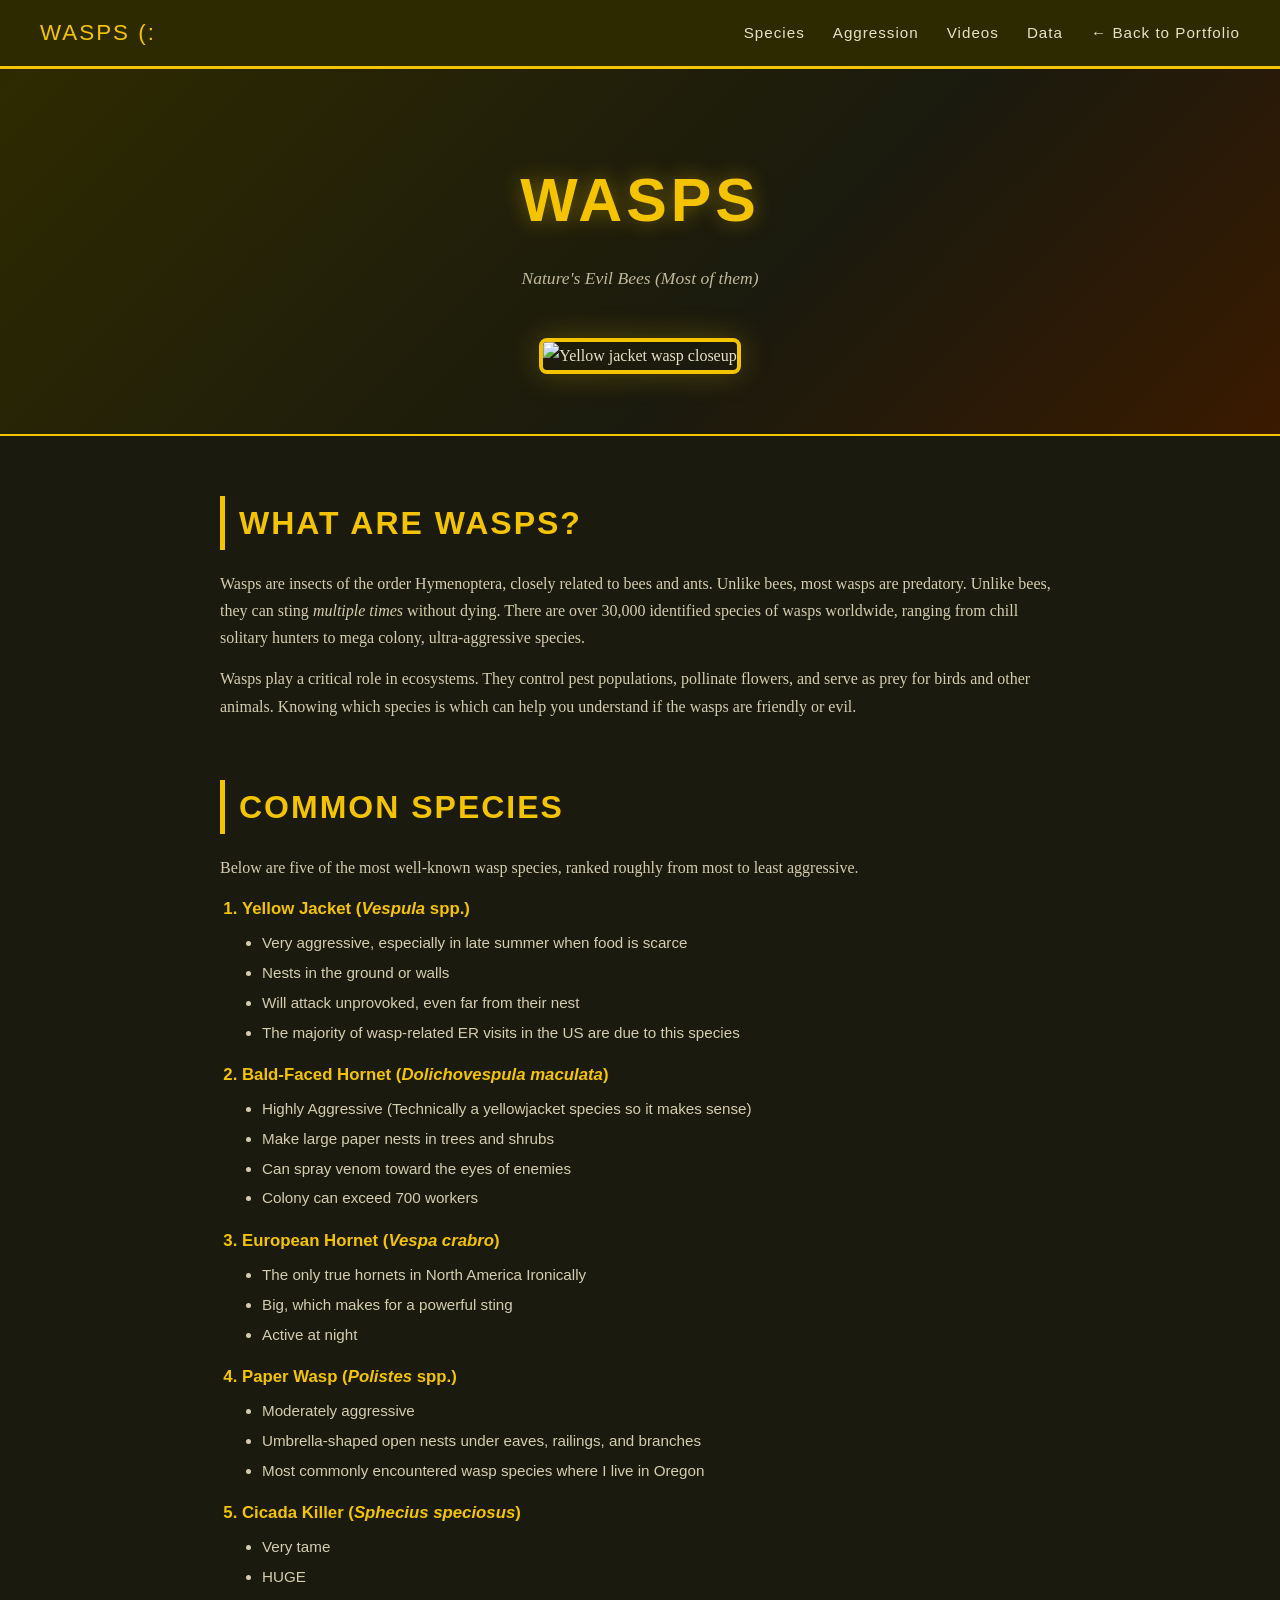
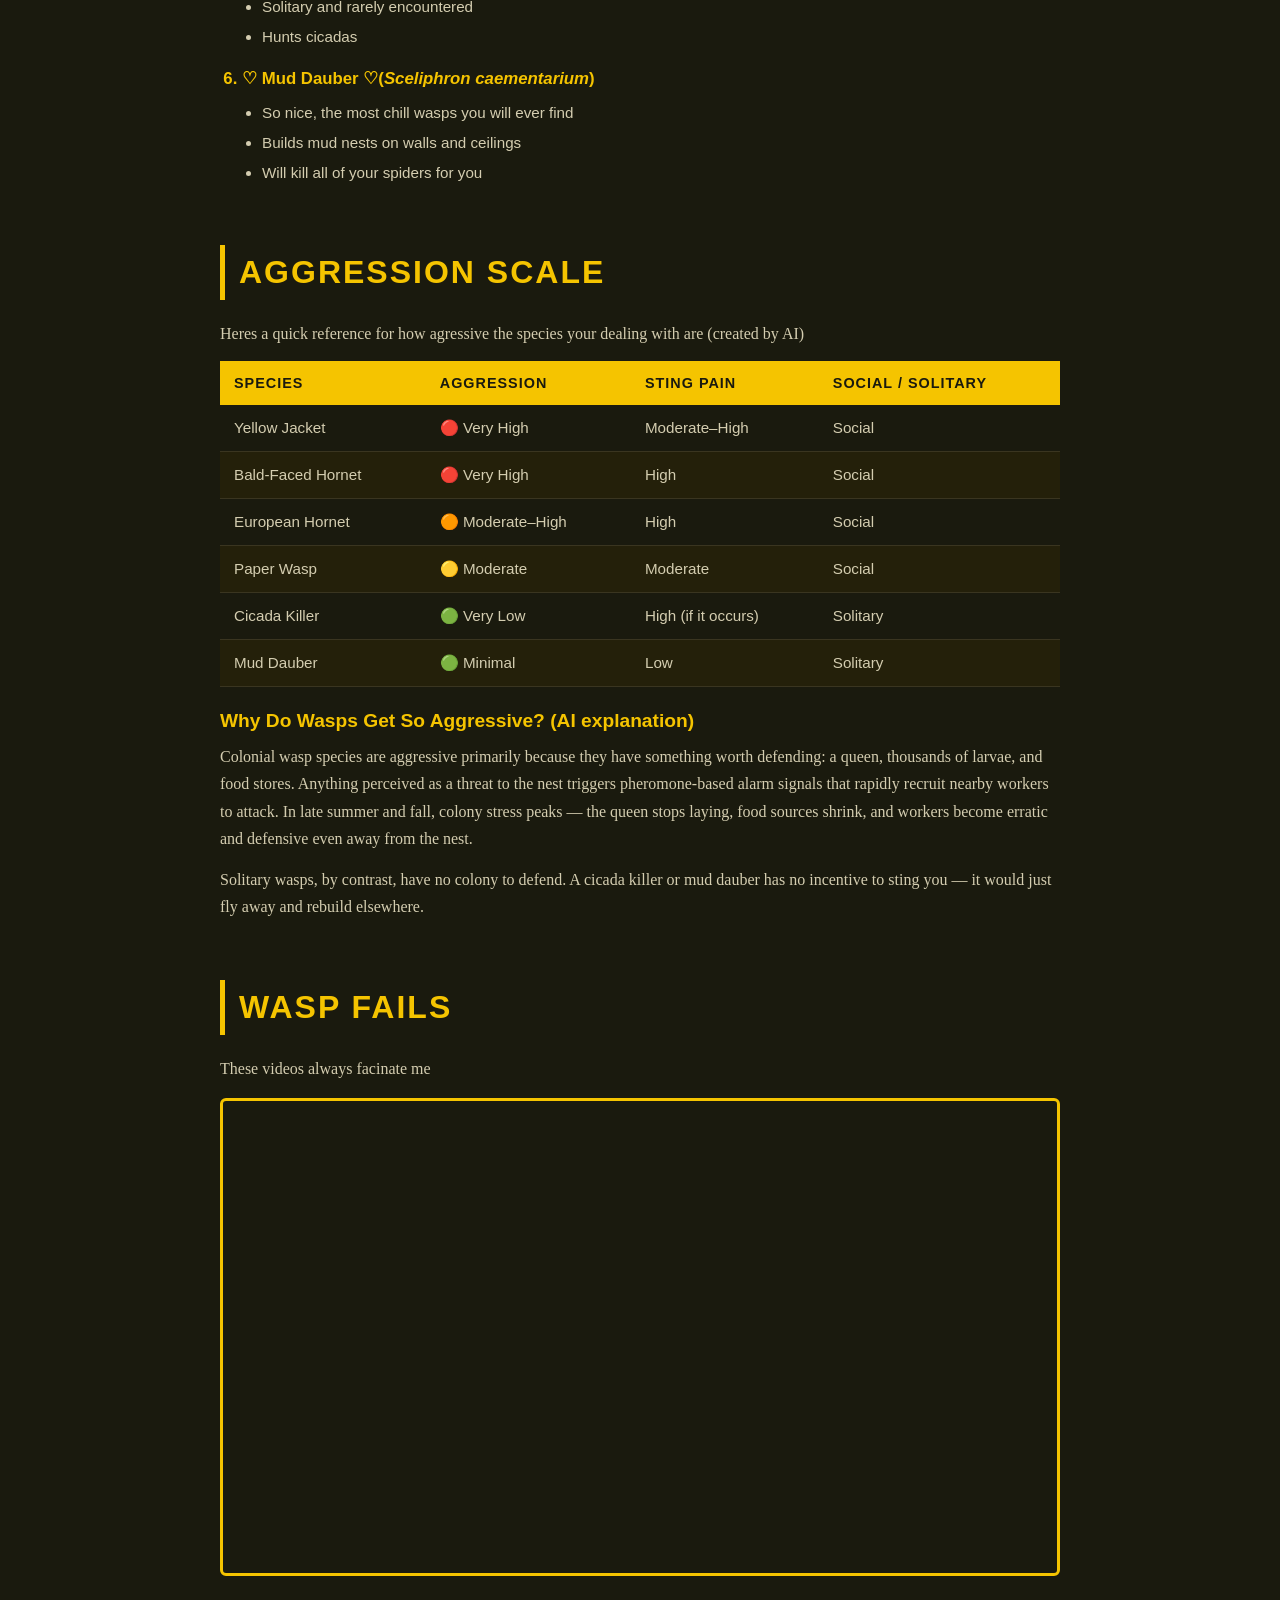
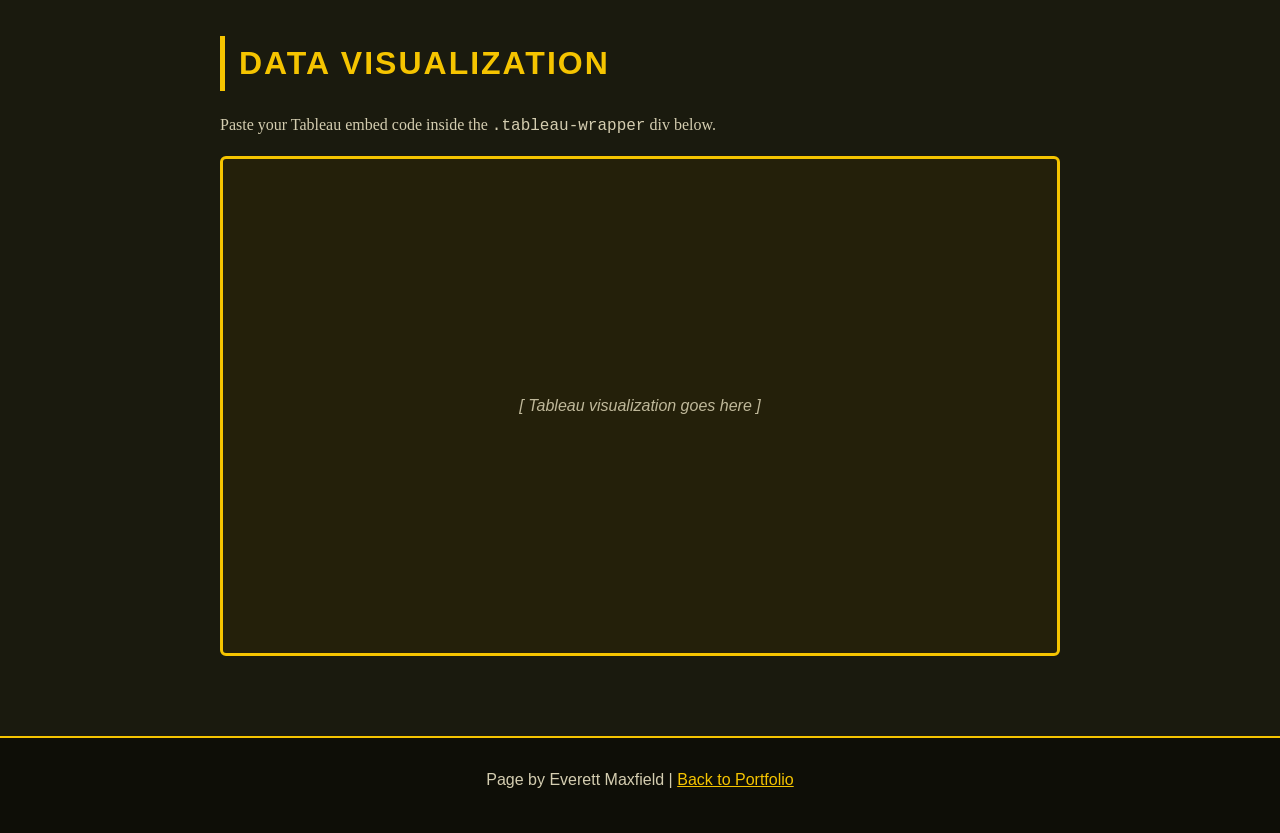
==== scratch/scratch.html @ 79a7fc8e "Scratch page + customization" ====
<!DOCTYPE html>
<html lang="en">
<head>
    <meta charset="UTF-8" />
    <meta name="viewport" content="width=device-width, initial-scale=1.0" />
    <title>Wasps: Bees but Evil</title>
    <link rel="stylesheet" href="style.css" />
</head>
<body id="page-top">

    <!-- Navigation -->
    <nav id="top-nav">
        <a class="site-title" href="#page-top">Wasps (:</a>
        <ul>
            <li><a href="#species">Species</a></li>
            <li><a href="#aggression">Aggression</a></li>
            <li><a href="#video-section">Videos</a></li>
            <li><a href="#tableau-section">Data</a></li>
            <li><a href="../index.html">← Back to Portfolio</a></li>
        </ul>
    </nav>

    <!-- Hero -->
    <div id="hero">
        <h1>Wasps</h1>
        <p class="subtitle">Nature's Evil Bees (Most of them)</p>
        <img
            src="https://upload.wikimedia.org/wikipedia/commons/thumb/0/09/YellowJacket_Wasp.jpg/800px-YellowJacket_Wasp.jpg"
            alt="Yellow jacket wasp closeup"
        />
    </div>

    <!-- Intro -->
    <div id="intro">
        <h2>What Are Wasps?</h2>
        <p>
            Wasps are insects of the order Hymenoptera, closely related to bees and ants. Unlike bees,
            most wasps are predatory. Unlike bees, they can sting <em>multiple times</em>
            without dying. There are over 30,000 identified species of wasps worldwide, ranging from
            chill solitary hunters to mega colony, ultra-aggressive species.
        </p>
        <p>
            Wasps play a critical role in ecosystems. They control
            pest populations, pollinate flowers, and serve as prey for birds and other animals.
            Knowing which species is which can help you understand if the wasps are friendly or evil.
        </p>
    </div>

    <!-- Species -->
    <div id="species">
        <h2>Common Species</h2>
        <p>
            Below are five of the most well-known wasp species, ranked roughly from most to least
            aggressive.
        </p>

        <!-- Ordered list with nested unordered lists — required element -->
        <ol>
            <li>
                Yellow Jacket (<em>Vespula</em> spp.)
                <ul>
                    <li>Very aggressive, especially in late summer when food is scarce</li>
                    <li>Nests in the ground or walls</li>
                    <li>Will attack unprovoked, even far from their nest</li>
                    <li>The majority of wasp-related ER visits in the US are due to this species</li>
                </ul>
            </li>
            <li>
                Bald-Faced Hornet (<em>Dolichovespula maculata</em>)
                <ul>
                    <li>Highly Aggressive (Technically a yellowjacket species so it makes sense)</li>
                    <li>Make large paper nests in trees and shrubs</li>
                    <li>Can spray venom toward the eyes of enemies</li>
                    <li>Colony can exceed 700 workers</li>
                </ul>
            </li>
            <li>
                European Hornet (<em>Vespa crabro</em>)
                <ul>
                    <li>The only true hornets in North America Ironically</li>
                    <li>Big, which makes for a powerful sting</li>
                    <li>Active at night</li>
                </ul>
            </li>
            <li>
                Paper Wasp (<em>Polistes</em> spp.)
                <ul>
                    <li>Moderately aggressive</li>
                    <li>Umbrella-shaped open nests under eaves, railings, and branches</li>
                    <li>Most commonly encountered wasp species where I live in Oregon</li>
                </ul>
            </li>
            <li>
                Cicada Killer (<em>Sphecius speciosus</em>)
                <ul>
                    <li>Very tame</li>
                    <li>HUGE</li>
                    <li>Solitary and rarely encountered</li>
                    <li>Hunts cicadas</li>
                </ul>
            </li>
            <li>
                ♡ Mud Dauber ♡(<em>Sceliphron caementarium</em>)
                <ul>
                    <li>So nice, the most chill wasps you will ever find</li>
                    <li>Builds mud nests on walls and ceilings</li>
                    <li>Will kill all of your spiders for you</li>
                </ul>
            </li>
        </ol>
    </div>

    <!-- Aggression -->
    <div id="aggression">
        <h2>Aggression Scale</h2>
        <p>
            Heres a quick reference for how agressive the species your dealing with are (created by AI)
        </p>
        <table>
            <thead>
                <tr>
                    <th>Species</th>
                    <th>Aggression</th>
                    <th>Sting Pain</th>
                    <th>Social / Solitary</th>
                </tr>
            </thead>
            <tbody>
                <tr>
                    <td>Yellow Jacket</td>
                    <td>🔴 Very High</td>
                    <td>Moderate–High</td>
                    <td>Social</td>
                </tr>
                <tr>
                    <td>Bald-Faced Hornet</td>
                    <td>🔴 Very High</td>
                    <td>High</td>
                    <td>Social</td>
                </tr>
                <tr>
                    <td>European Hornet</td>
                    <td>🟠 Moderate–High</td>
                    <td>High</td>
                    <td>Social</td>
                </tr>
                <tr>
                    <td>Paper Wasp</td>
                    <td>🟡 Moderate</td>
                    <td>Moderate</td>
                    <td>Social</td>
                </tr>
                <tr>
                    <td>Cicada Killer</td>
                    <td>🟢 Very Low</td>
                    <td>High (if it occurs)</td>
                    <td>Solitary</td>
                </tr>
                <tr>
                    <td>Mud Dauber</td>
                    <td>🟢 Minimal</td>
                    <td>Low</td>
                    <td>Solitary</td>
                </tr>
            </tbody>
        </table>

        <!-- On-page anchor target -->
        <h3 id="why-aggressive">Why Do Wasps Get So Aggressive? (AI explanation)</h3>
        <p>
            Colonial wasp species are aggressive primarily because they have something worth defending:
            a queen, thousands of larvae, and food stores. Anything perceived as a threat to the nest
            triggers pheromone-based alarm signals that rapidly recruit nearby workers to attack.
            In late summer and fall, colony stress peaks — the queen stops laying, food sources
            shrink, and workers become erratic and defensive even away from the nest.
        </p>
        <p>
            Solitary wasps, by contrast, have no colony to defend. A cicada killer or mud dauber
            has no incentive to sting you — it would just fly away and rebuild elsewhere.
        </p>
    </div>

    <!-- YouTube Video -->
    <div id="video-section">
        <h2>Wasp Fails</h2>
        <p>These videos always facinate me</p>
        <div class="video-wrapper">
            <iframe
                src="https://www.youtube.com/embed/yhD5oNngqjk"
                title="Wasp fails compilation"
                allow="accelerometer; autoplay; clipboard-write; encrypted-media; gyroscope; picture-in-picture"
                allowfullscreen>
            </iframe>
        </div>
    </div>

    <!-- Tableau -->
    <div id="tableau-section">
        <h2>Data Visualization</h2>
        <p>Paste your Tableau embed code inside the <code>.tableau-wrapper</code> div below.</p>
        <div class="tableau-wrapper">
            <!-- PASTE YOUR TABLEAU EMBED CODE HERE -->
            <!-- Example:
            <div class='tableauPlaceholder' id='viz...' style='position: relative'>
                ...
            </div>
            <script type='text/javascript' src='...'></script>
            -->
            <span>[ Tableau visualization goes here ]</span>
        </div>
    </div>

    <!-- Footer -->
    <footer>
        <p> Page by Everett Maxfield | <a href="../index.html" style="color:#f5c400;">Back to Portfolio</a></p>
    </footer>

</body>
</html>
---- scratch/style.css ----
/* ── Reset ── */
* {
    margin: 0;
    padding: 0;
    box-sizing: border-box;
}

/* ── Base ── */
body {
    background-color: #1a1a0e;
    font-family: 'Georgia', serif;
    color: #e8e0c8;
    line-height: 1.7;
}

/* ── Navigation ── */
#top-nav {
    background-color: #2e2a00;
    padding: 14px 40px;
    display: flex;
    align-items: center;
    justify-content: space-between;
    border-bottom: 3px solid #f5c400;
    position: sticky;
    top: 0;
    z-index: 100;
}

#top-nav .site-title {
    font-family: 'Impact', 'Arial Black', sans-serif;
    font-size: 1.4rem;
    color: #f5c400;
    letter-spacing: 2px;
    text-transform: uppercase;
    text-decoration: none;
}

#top-nav ul {
    list-style: none;
    display: flex;
    gap: 28px;
}

#top-nav ul li a {
    color: #e8e0c8;
    text-decoration: none;
    font-family: 'Arial', sans-serif;
    font-size: 0.95rem;
    letter-spacing: 1px;
    transition: color 0.2s;
}

#top-nav ul li a:hover {
    color: #f5c400;
}

/* ── Hero ── */
#hero {
    background: linear-gradient(135deg, #2e2a00 0%, #1a1a0e 60%, #3a1a00 100%);
    text-align: center;
    padding: 80px 20px 60px;
    border-bottom: 2px solid #f5c400;
}

#hero h1 {
    font-family: 'Impact', 'Arial Black', sans-serif;
    font-size: 3.8rem;
    color: #f5c400;
    letter-spacing: 4px;
    text-transform: uppercase;
    text-shadow: 0 0 20px rgba(245, 196, 0, 0.4);
}

#hero .subtitle {
    font-family: 'Georgia', serif;
    font-size: 1.1rem;
    color: #bfb89a;
    margin-top: 12px;
    font-style: italic;
}

#hero img {
    margin-top: 30px;
    width: 340px;
    max-width: 90%;
    border: 4px solid #f5c400;
    border-radius: 8px;
    box-shadow: 0 0 30px rgba(245, 196, 0, 0.25);
}

/* ── Sections ── */
#intro,
#species,
#aggression,
#video-section,
#tableau-section {
    max-width: 900px;
    margin: 60px auto;
    padding: 0 30px;
}

/* ── Section headings ── */
h2 {
    font-family: 'Impact', 'Arial Black', sans-serif;
    font-size: 2rem;
    color: #f5c400;
    letter-spacing: 2px;
    text-transform: uppercase;
    border-left: 5px solid #f5c400;
    padding-left: 14px;
    margin-bottom: 20px;
}

h3 {
    font-family: 'Arial', sans-serif;
    font-size: 1.2rem;
    color: #f5c400;
    margin: 18px 0 6px;
}

p {
    color: #d4cdb0;
    font-size: 1rem;
    margin-bottom: 14px;
}

/* ── Species list ── */
#species ol {
    padding-left: 22px;
    color: #e8e0c8;
    font-family: 'Arial', sans-serif;
}

#species ol li {
    margin-bottom: 16px;
    font-size: 1.05rem;
    color: #f5c400;
    font-weight: bold;
}

#species ol li ul {
    margin-top: 6px;
    padding-left: 20px;
    list-style-type: disc;
}

#species ol li ul li {
    color: #d4cdb0;
    font-weight: normal;
    font-size: 0.95rem;
    margin-bottom: 4px;
}

/* ── Aggression table ── */
#aggression table {
    width: 100%;
    border-collapse: collapse;
    font-family: 'Arial', sans-serif;
    margin-top: 10px;
}

#aggression th {
    background-color: #f5c400;
    color: #1a1a0e;
    padding: 10px 14px;
    text-align: left;
    font-size: 0.9rem;
    text-transform: uppercase;
    letter-spacing: 1px;
}

#aggression td {
    padding: 10px 14px;
    border-bottom: 1px solid #3a3520;
    color: #d4cdb0;
    font-size: 0.95rem;
}

#aggression tr:nth-child(even) td {
    background-color: #24200a;
}

/* ── Anchor link ── */
.anchor-link {
    display: inline-block;
    margin: 10px 0 30px;
    color: #f5c400;
    font-family: 'Arial', sans-serif;
    font-size: 0.9rem;
    text-decoration: none;
    border: 1px solid #f5c400;
    padding: 6px 16px;
    border-radius: 4px;
    transition: background 0.2s, color 0.2s;
}

.anchor-link:hover {
    background-color: #f5c400;
    color: #1a1a0e;
}

/* ── Video ── */
#video-section .video-wrapper {
    position: relative;
    padding-bottom: 56.25%;
    height: 0;
    overflow: hidden;
    border: 3px solid #f5c400;
    border-radius: 6px;
    margin-top: 16px;
}

#video-section .video-wrapper iframe {
    position: absolute;
    top: 0; left: 0;
    width: 100%; height: 100%;
    border: none;
}

/* ── Tableau ── */
#tableau-section .tableau-wrapper {
    margin-top: 16px;
    border: 3px solid #f5c400;
    border-radius: 6px;
    overflow: hidden;
    min-height: 500px;
    background: #24200a;
    display: flex;
    align-items: center;
    justify-content: center;
    color: #bfb89a;
    font-family: 'Arial', sans-serif;
    font-style: italic;
}

/* ── Footer ── */
footer {
    text-align: center;
    padding: 28px;
    background-color: #0e0e07;
    border-top: 2px solid #f5c400;
    color: #7a7050;
    font-family: 'Arial', sans-serif;
    font-size: 0.85rem;
    margin-top: 80px;
}
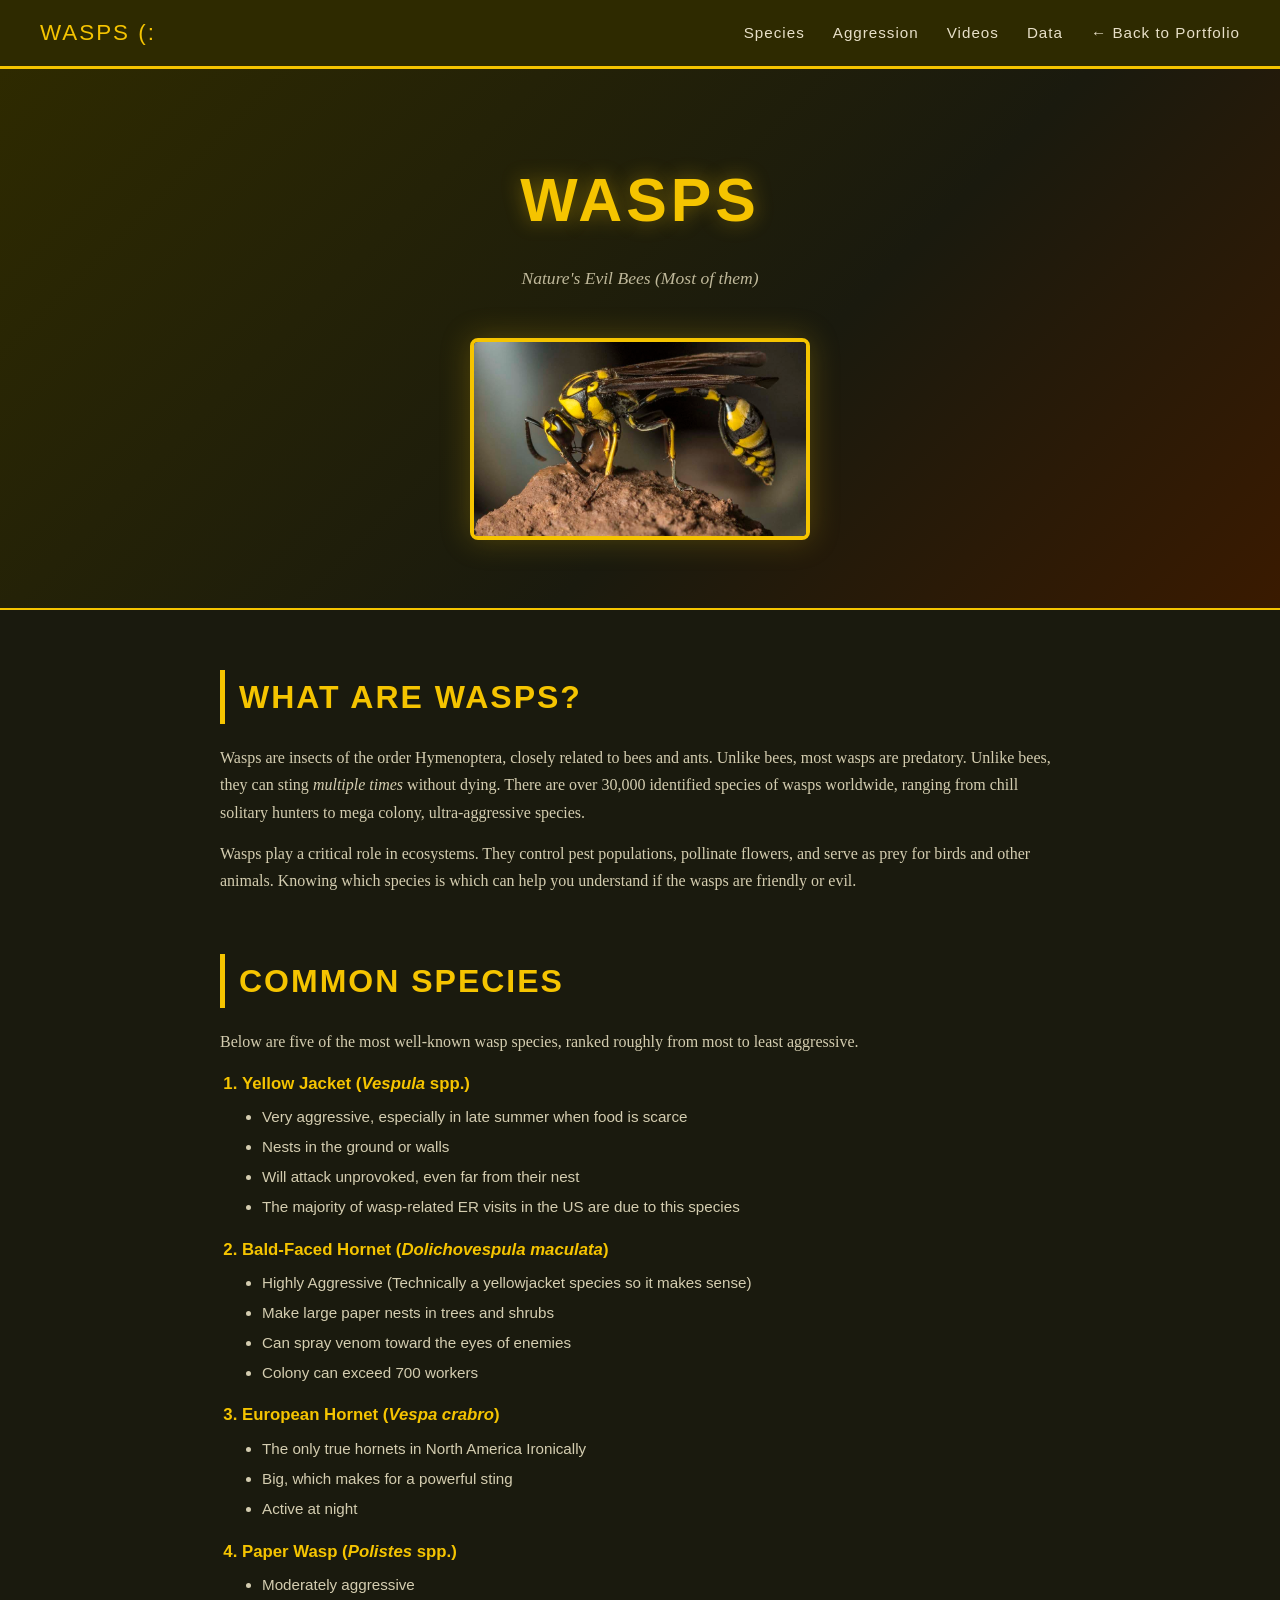
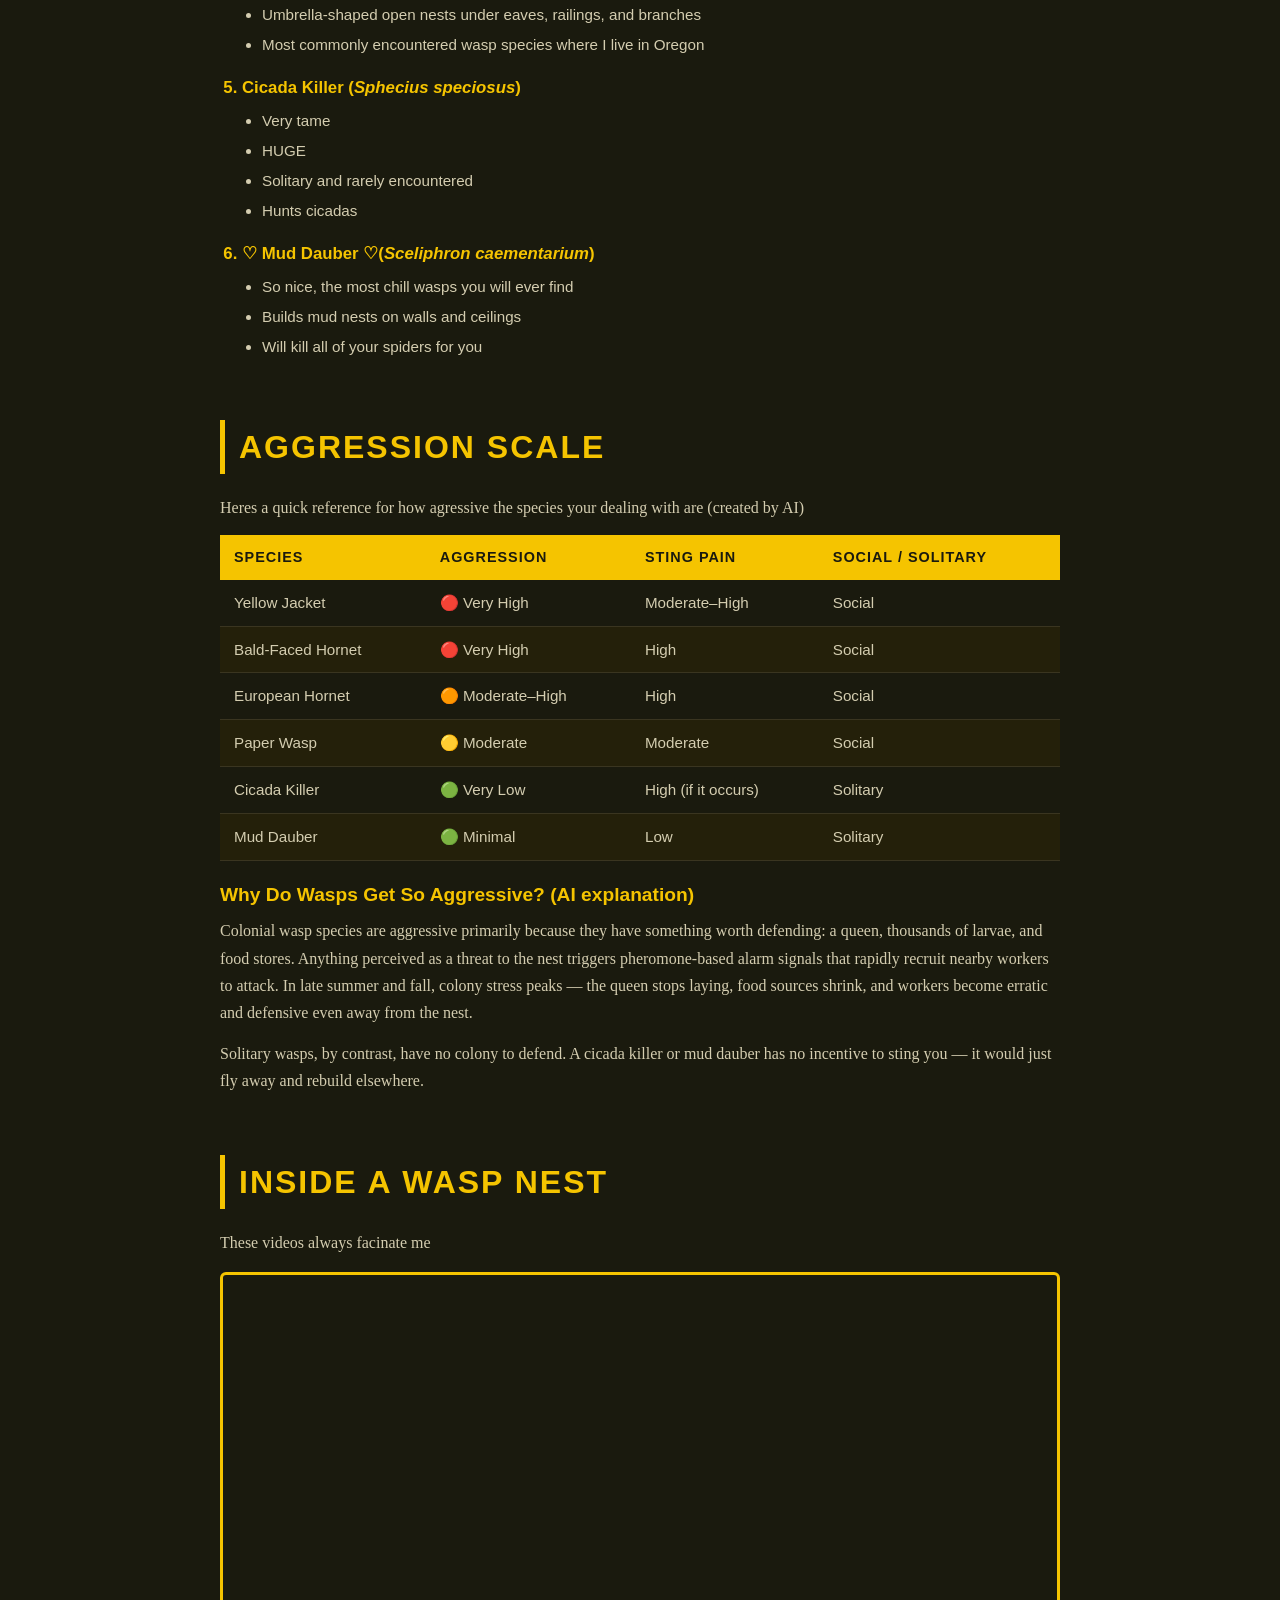
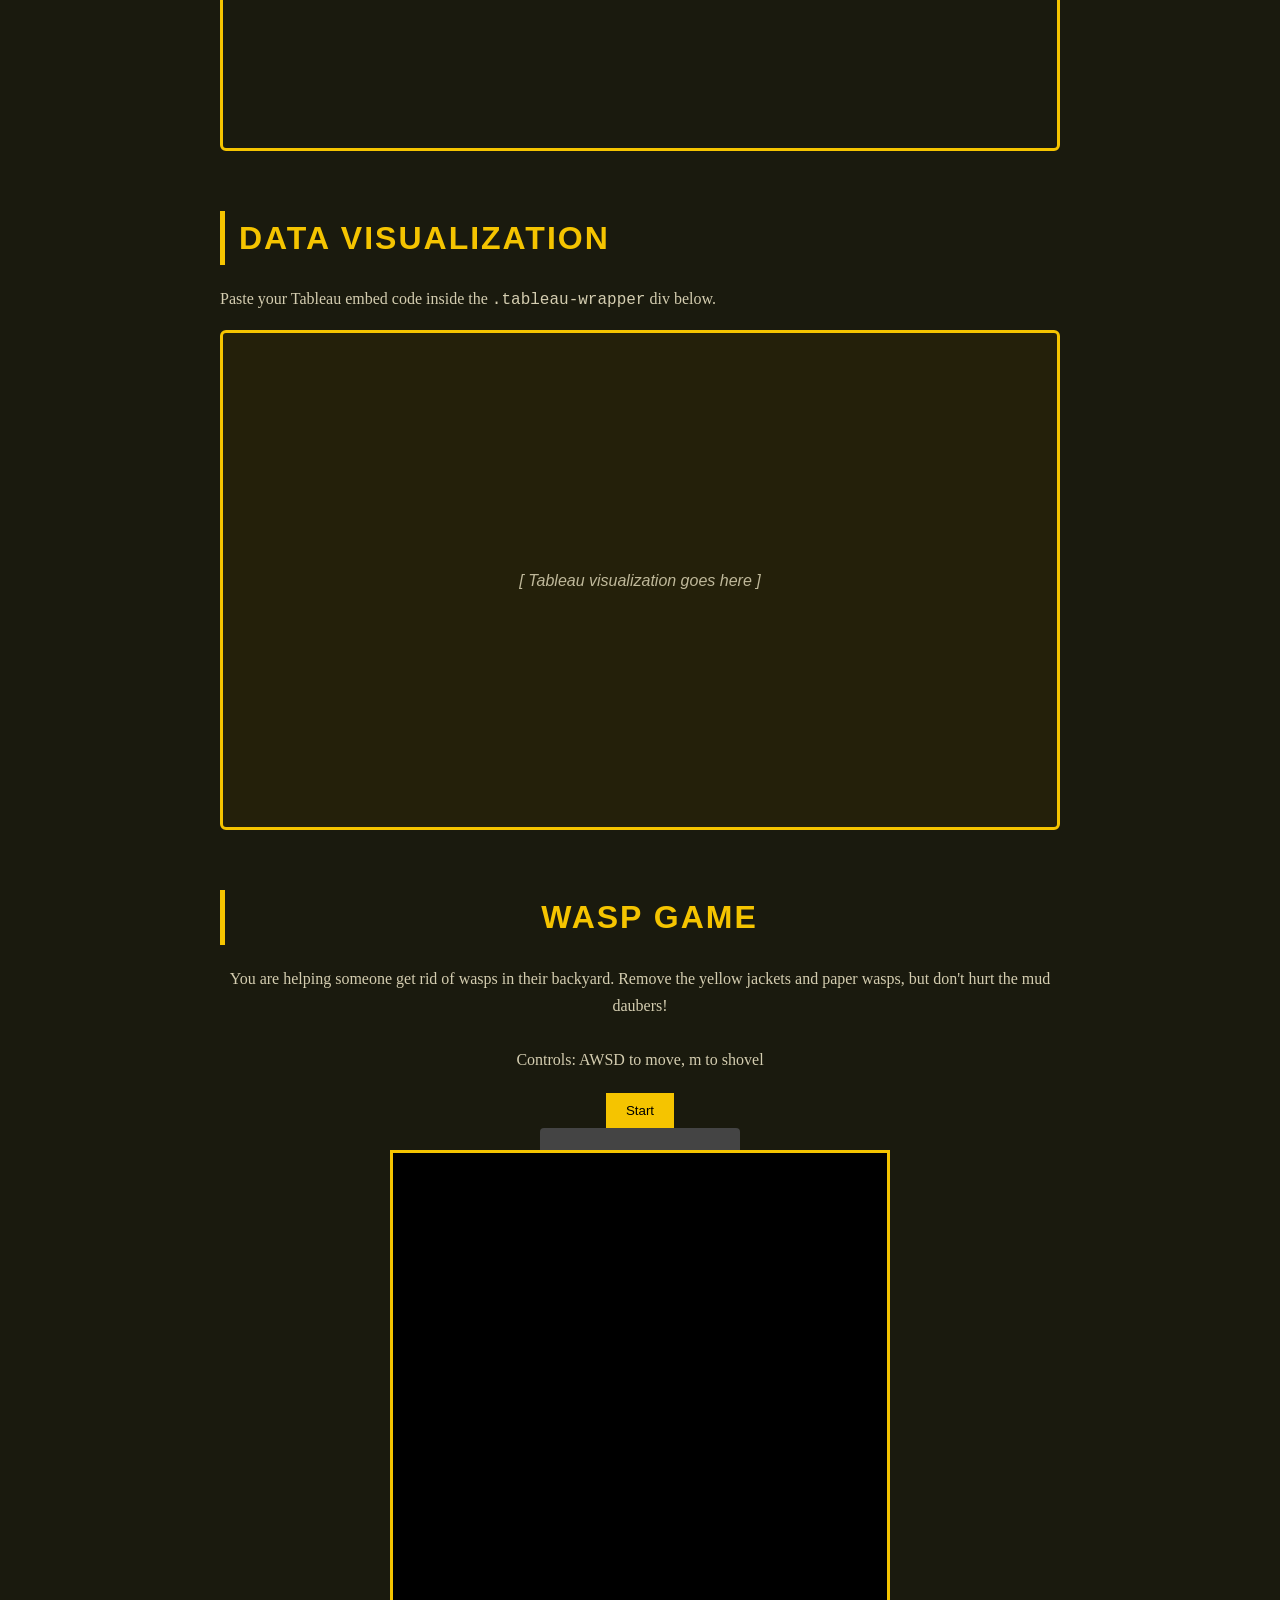
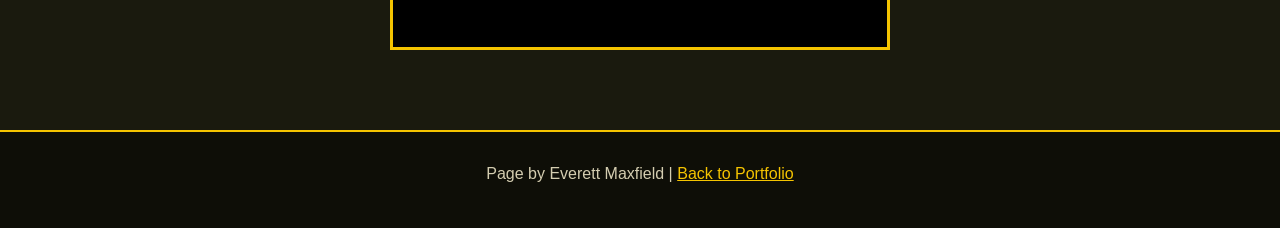
==== commit a64e4cf4: "finished game" ====
--- a/scratch/scratch.html
+++ b/scratch/scratch.html
@@ -6,6 +6,307 @@
     <title>Wasps: Bees but Evil</title>
     <link rel="stylesheet" href="style.css" />
 </head>
+<script>
+const size = 200;
+const MAX_LIVES = 10;
+let grid, player, nests, wasps, lives, gameRunning;
+let lastHitTime = 0;
+let lastRegenTime = 0;
+let keys = {};
+
+function startGame() {
+    document.getElementById("intro-screen").style.display = "none";
+    document.getElementById("end-screen").style.display = "none";
+
+    grid = Array.from({length: size}, () => Array(size).fill(0));
+
+    player = { x: 100, y: 100 };
+    nests = [];
+    wasps = [];
+    lives = MAX_LIVES;
+    lastHitTime = Date.now();
+    lastRegenTime = Date.now();
+    gameRunning = true;
+
+    generateNests();
+    spawnInitialWasps();
+    updateHUD();
+
+    loop();
+}
+
+function generateCluster(type, count) {
+    let cx = Math.floor(Math.random() * size);
+    let cy = Math.floor(Math.random() * size);
+
+    for (let i = 0; i < count; i++) {
+        let x = cx + Math.floor(Math.random()*5 - 2);
+        let y = cy + Math.floor(Math.random()*5 - 2);
+
+        if (x>=0 && y>=0 && x<size && y<size) {
+            grid[y][x] = type;
+            nests.push({x,y,type});
+        }
+    }
+}
+
+function generateNests() {
+    for (let i=0;i<3;i++) generateCluster(1, 40); // yellow
+    for (let i=0;i<4;i++) generateCluster(2, 20); // paper
+    for (let i=0;i<3;i++) generateCluster(3, 15); // mud
+}
+
+function spawnInitialWasps() {
+    nests.forEach(n => {
+        if (n.type === 1 || n.type === 2) {
+            trySpawnWasp(n.x, n.y, n.type);
+        }
+    });
+}
+
+function trySpawnWasp(x, y, type) {
+    // prevent clustering (no adjacent wasps)
+    for (let w of wasps) {
+        if (Math.abs(w.x - x) <= 1 && Math.abs(w.y - y) <= 1) return;
+    }
+    wasps.push({ 
+        x, y, 
+        type, 
+        homeX: x, 
+        homeY: y, 
+        chasing: false,
+        targetNest: null
+    });
+}
+
+function updateHUD() {
+    const bar = document.getElementById("lives-bar");
+    if (!bar) return;
+    let html = "";
+    for (let i = 0; i < MAX_LIVES; i++) {
+        html += `<span style="color:${i < lives ? '#e05' : '#555'}; font-size:14px;">♥</span>`;
+    }
+    bar.innerHTML = html;
+}
+
+// INPUT (instant + diagonal)
+document.addEventListener("keydown", e => keys[e.key] = true);
+document.addEventListener("keyup", e => keys[e.key] = false);
+
+function movePlayer() {
+    let dx = 0, dy = 0;
+
+    if (keys["w"]) dy--;
+    if (keys["s"]) dy++;
+    if (keys["a"]) dx--;
+    if (keys["d"]) dx++;
+
+    let nx = player.x + dx;
+    let ny = player.y + dy;
+
+    // can't stand on active nest
+    if (grid[ny]?.[nx] === 1 || grid[ny]?.[nx] === 2 || grid[ny]?.[nx] === 3) return;
+
+    player.x = nx;
+    player.y = ny;
+
+    // mud dauber proximity = instant loss
+    for (let n of nests) {
+        if (n.type === 3) {
+            if (Math.abs(player.x - n.x) <= 1 && Math.abs(player.y - n.y) <= 1) {
+                endGame(false);
+            }
+        }
+    }
+}
+
+function shovel() {
+    // 2-block radius: all tiles within 2 steps in x and y
+    for (let dy = -2; dy <= 2; dy++) {
+        for (let dx = -2; dx <= 2; dx++) {
+            if (dx === 0 && dy === 0) continue;
+
+            let x = player.x + dx;
+            let y = player.y + dy;
+
+            if (x < 0 || y < 0 || x >= size || y >= size) continue;
+
+            if (grid[y][x] === 1 || grid[y][x] === 2) {
+                let type = grid[y][x];
+                grid[y][x] = 0;
+
+                // spawn wasps after 0.35s delay
+                for (let i = 0; i < 3; i++) {
+                    let sx = x + Math.floor(Math.random() * 10 - 5);
+                    let sy = y + Math.floor(Math.random() * 10 - 5);
+
+                    if (sx >= 0 && sy >= 0 && sx < size && sy < size && grid[sy][sx] === 0) {
+                        (function(spawnX, spawnY, spawnType) {
+                            setTimeout(() => {
+                                if (gameRunning) trySpawnWasp(spawnX, spawnY, spawnType);
+                            }, 350);
+                        })(sx, sy, type);
+                    }
+                }
+            }
+        }
+    }
+}
+
+document.addEventListener("keydown", e => {
+    if (e.key === "m" && gameRunning) shovel();
+});
+
+function nestExistsNearHome(w) {
+    // wasp dies if no tiles of its type remain within 15 blocks of its spawn point
+    let r = 15;
+    for (let dy = -r; dy <= r; dy++) {
+        for (let dx = -r; dx <= r; dx++) {
+            let nx = w.homeX + dx;
+            let ny = w.homeY + dy;
+            if (nx >= 0 && ny >= 0 && nx < size && ny < size) {
+                if (grid[ny][nx] === w.type) return true;
+            }
+        }
+    }
+    return false;
+}
+
+function updateWasps() {
+    const now = Date.now();
+    const HOME_RADIUS = 40;
+
+    // ── nest aggro: only wasps whose home is close to the triggered nest ──
+    for (let n of nests) {
+        if (grid[n.y]?.[n.x] !== n.type) continue;
+        let dx = player.x - n.x;
+        let dy = player.y - n.y;
+        let trigger = (n.type === 1) ? 8 : 5;
+        if (Math.sqrt(dx*dx + dy*dy) <= trigger) {
+            // only wake up wasps that spawned near THIS nest (within 20 blocks)
+            wasps.forEach(w => {
+                if (!w.chasing) {
+                    let homeDist = Math.sqrt((w.homeX - n.x)**2 + (w.homeY - n.y)**2);
+                    if (homeDist <= 20) {
+                        w.chasing = true;
+                        w.targetNest = n;
+                    }
+                }
+            });
+        }
+    }
+
+    wasps.forEach(w => {
+        // ── universal hard leash: stop chasing if > 40 from home ──
+        let distFromHome = Math.sqrt((w.x - w.homeX) ** 2 + (w.y - w.homeY) ** 2);
+        if (distFromHome > HOME_RADIUS) {
+            w.chasing = false;
+            w.targetNest = null;
+        }
+
+        if (!w.chasing) {
+            // drift back toward home if outside patrol radius
+            if (distFromHome > HOME_RADIUS * 0.6) {
+                if (w.x > w.homeX) w.x--;
+                else if (w.x < w.homeX) w.x++;
+                if (w.y > w.homeY) w.y--;
+                else if (w.y < w.homeY) w.y++;
+            } else {
+                // idle random wander
+                if (Math.random() < 0.3) {
+                    w.x += Math.floor(Math.random() * 3 - 1);
+                    w.y += Math.floor(Math.random() * 3 - 1);
+                }
+            }
+        }
+
+        // aggro 1: player is within 7 blocks of THIS wasp personally
+        if (!w.chasing) {
+            let distToWasp = Math.sqrt((player.x - w.x) ** 2 + (player.y - w.y) ** 2);
+            if (distToWasp <= 7) {
+                w.chasing = true;
+            }
+        }
+
+        // chasing movement
+        if (w.chasing && Math.random() < 0.5) {
+            if (player.x > w.x) w.x++;
+            else if (player.x < w.x) w.x--;
+            if (player.y > w.y) w.y++;
+            else if (player.y < w.y) w.y--;
+        }
+
+        // collision = lose a life
+        if (w.x === player.x && w.y === player.y) {
+            lives--;
+            lastHitTime = Date.now();
+            lastRegenTime = Date.now();
+            updateHUD();
+            w.chasing = false;
+            if (lives <= 0) endGame(false);
+        }
+    });
+
+    // remove wasps whose home nest cluster is fully destroyed
+    wasps = wasps.filter(w => nestExistsNearHome(w));
+
+    // heart regen: 3s after last hit, then +1 every 0.5s
+    if (lives < MAX_LIVES && (now - lastHitTime) > 3000) {
+        if ((now - lastRegenTime) > 500) {
+            lives++;
+            lastRegenTime = now;
+            updateHUD();
+        }
+    }
+}
+
+function checkWin() {
+    let remaining = grid.flat().filter(v => v===1 || v===2).length;
+    if (remaining === 0) endGame(true);
+}
+
+function endGame(win) {
+    gameRunning = false;
+    document.getElementById("end-screen").style.display = "block";
+    document.getElementById("end-text").innerText = win ? "YOU WIN" : "YOU LOSE";
+}
+
+function draw() {
+    const ctx = document.getElementById("gameCanvas").getContext("2d");
+
+    ctx.clearRect(0,0,size,size);
+
+    for (let y=0;y<size;y++){
+        for (let x=0;x<size;x++){
+            if (grid[y][x]===1) ctx.fillStyle="#ffff00";
+            else if (grid[y][x]===2) ctx.fillStyle="#ff9900";
+            else if (grid[y][x]===3) ctx.fillStyle="#888888";
+            else continue;
+
+            ctx.fillRect(x,y,1,1);
+        }
+    }
+
+    ctx.fillStyle="white";
+    ctx.fillRect(player.x, player.y,1,1);
+
+    wasps.forEach(w=>{
+        ctx.fillStyle = (w.type===1) ? "#cccc00" : "#cc6600";
+        ctx.fillRect(w.x,w.y,1,1);
+    });
+}
+
+function loop() {
+    if (!gameRunning) return;
+
+    movePlayer();
+    updateWasps();
+    checkWin();
+    draw();
+
+    requestAnimationFrame(loop);
+}
+</script>
 <body id="page-top">
 
     <!-- Navigation -->
@@ -25,8 +326,8 @@
         <h1>Wasps</h1>
         <p class="subtitle">Nature's Evil Bees (Most of them)</p>
         <img
-            src="https://upload.wikimedia.org/wikipedia/commons/thumb/0/09/YellowJacket_Wasp.jpg/800px-YellowJacket_Wasp.jpg"
-            alt="Yellow jacket wasp closeup"
+            src="../assets/img/mud-daubers.jpg"
+            alt="Mud Dauber wasp closeup"
         />
     </div>
 
@@ -182,12 +483,12 @@
 
     <!-- YouTube Video -->
     <div id="video-section">
-        <h2>Wasp Fails</h2>
+        <h2>Inside a Wasp Nest</h2>
         <p>These videos always facinate me</p>
         <div class="video-wrapper">
             <iframe
-                src="https://www.youtube.com/embed/yhD5oNngqjk"
-                title="Wasp fails compilation"
+                src="https://www.youtube.com/embed/JG28WpX-gp0?si=Tb2N_XZ2Hge-0ggo"
+                title="Wasp nest"
                 allow="accelerometer; autoplay; clipboard-write; encrypted-media; gyroscope; picture-in-picture"
                 allowfullscreen>
             </iframe>
@@ -210,6 +511,29 @@
         </div>
     </div>
 
+    <div id="game-section">
+    <h2>Wasp Game</h2>
+
+    <div id="game-ui" style="display:flex;flex-direction:column;align-items:center;">
+        <div id="intro-screen">
+            <p>
+                You are helping someone get rid of wasps in their backyard. 
+                Remove the yellow jackets and paper wasps, but don't hurt the mud daubers!
+                <br><br>
+                Controls: AWSD to move, m to shovel
+            </p>
+            <button onclick="startGame()">Start</button>
+        </div>
+
+        <div id="lives-bar" style="background:#444;width:200px;padding:4px 6px;border-radius:4px 4px 0 0;letter-spacing:2px;min-height:22px;text-align:center;margin:0 auto;"></div>
+        <canvas id="gameCanvas" width="200" height="200"></canvas>
+
+        <div id="end-screen" style="display:none;">
+            <p id="end-text"></p>
+            <button onclick="startGame()">Play Again</button>
+        </div>
+    </div>
+</div>
     <!-- Footer -->
     <footer>
         <p> Page by Everett Maxfield | <a href="../index.html" style="color:#f5c400;">Back to Portfolio</a></p>
--- a/scratch/style.css
+++ b/scratch/style.css
@@ -244,3 +244,28 @@
     font-size: 0.85rem;
     margin-top: 80px;
 }
+#game-section {
+    max-width: 900px;
+    margin: 60px auto;
+    padding: 0 30px;
+    text-align: center;
+}
+
+#gameCanvas {
+    background: black;
+    width: 500px; /* scaled up */
+    height: 500px;
+    image-rendering: pixelated;
+    border: 3px solid #f5c400;
+}
+
+#game-ui p {
+    margin-bottom: 20px;
+}
+
+button {
+    padding: 10px 20px;
+    background: #f5c400;
+    border: none;
+    cursor: pointer;
+}
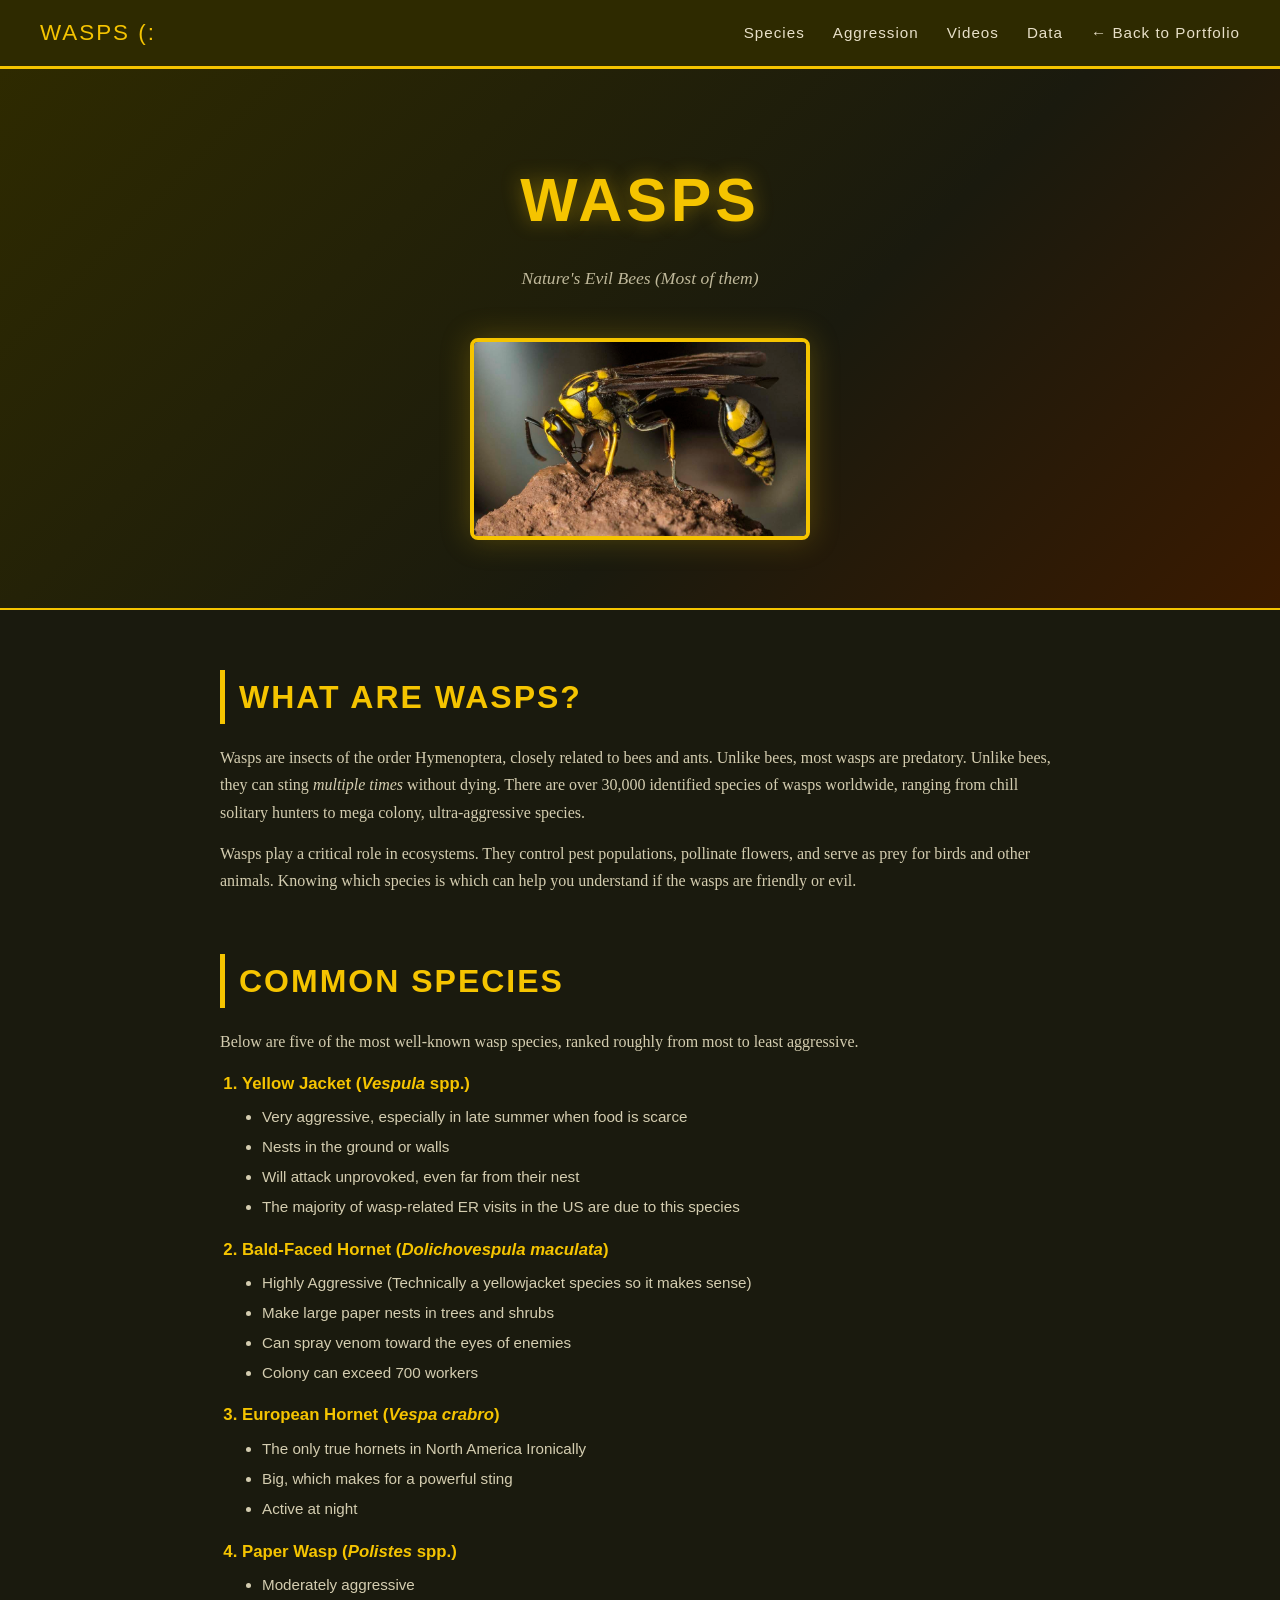
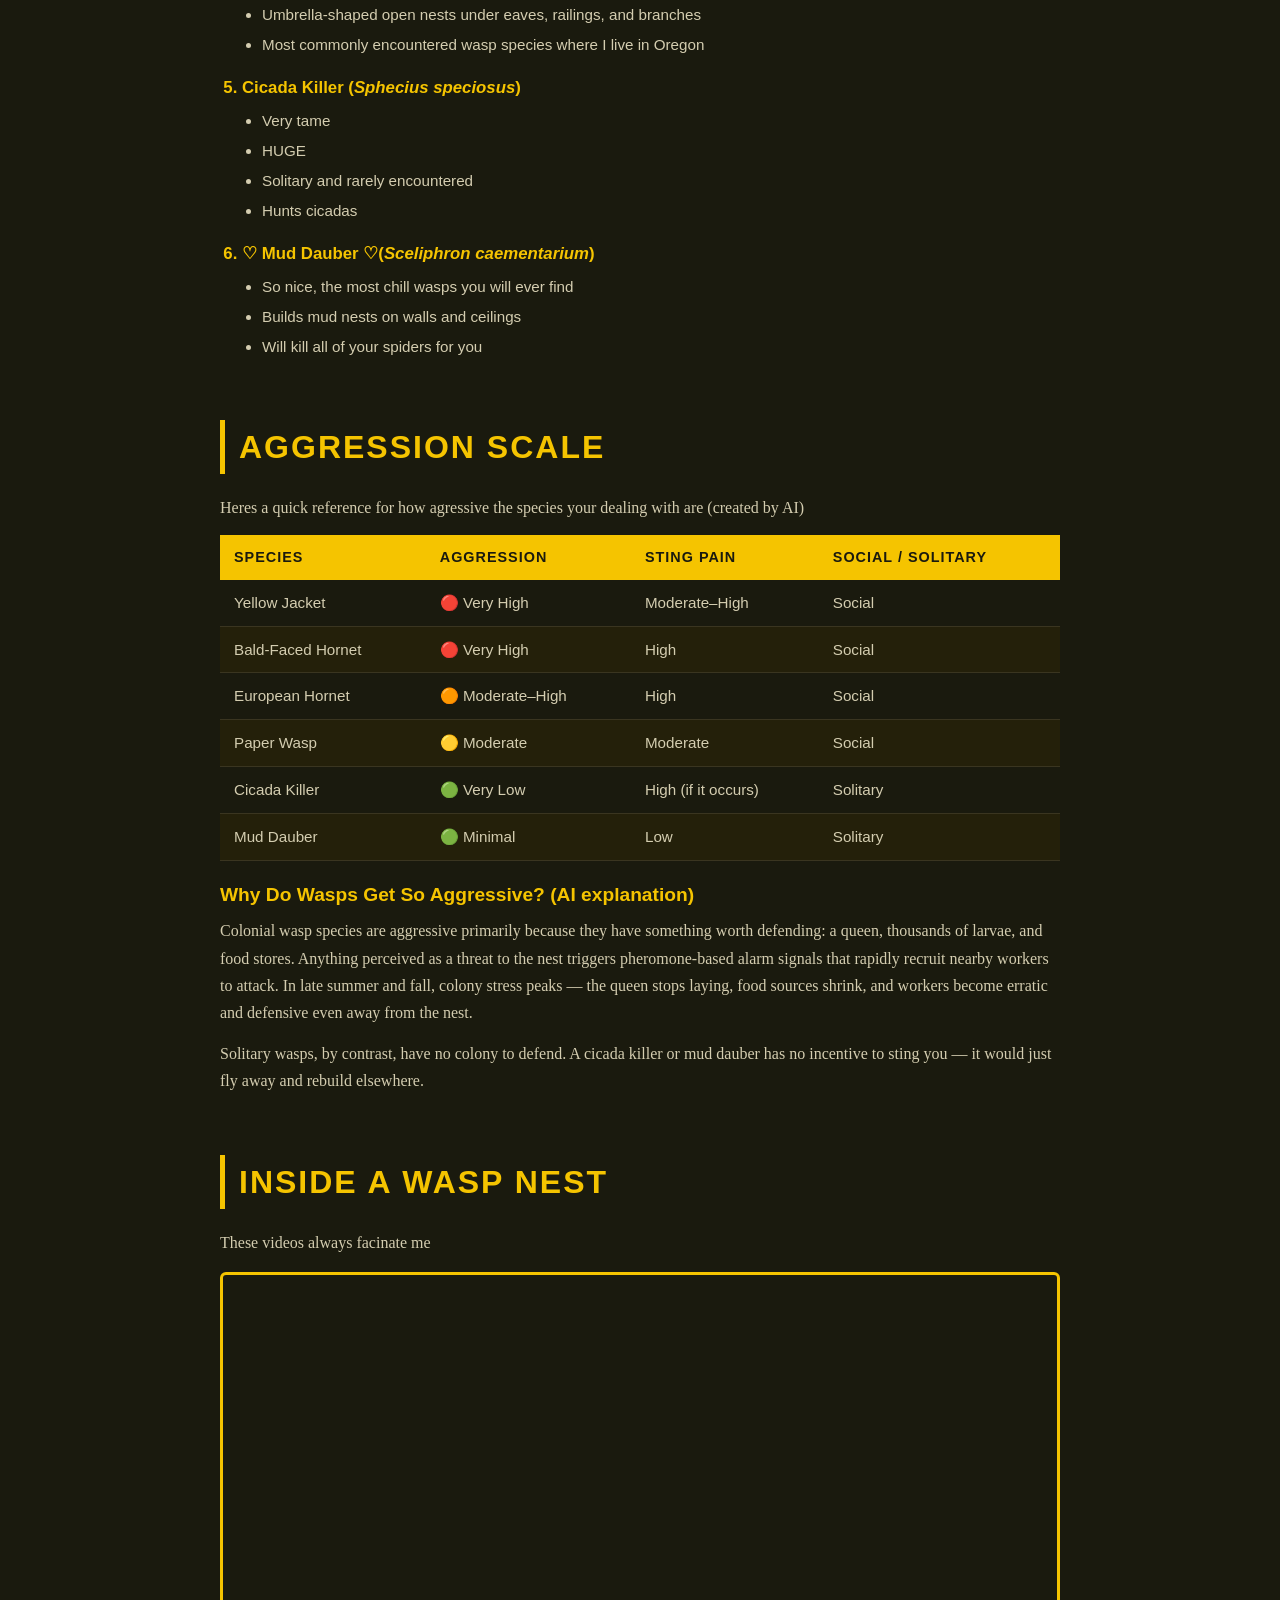
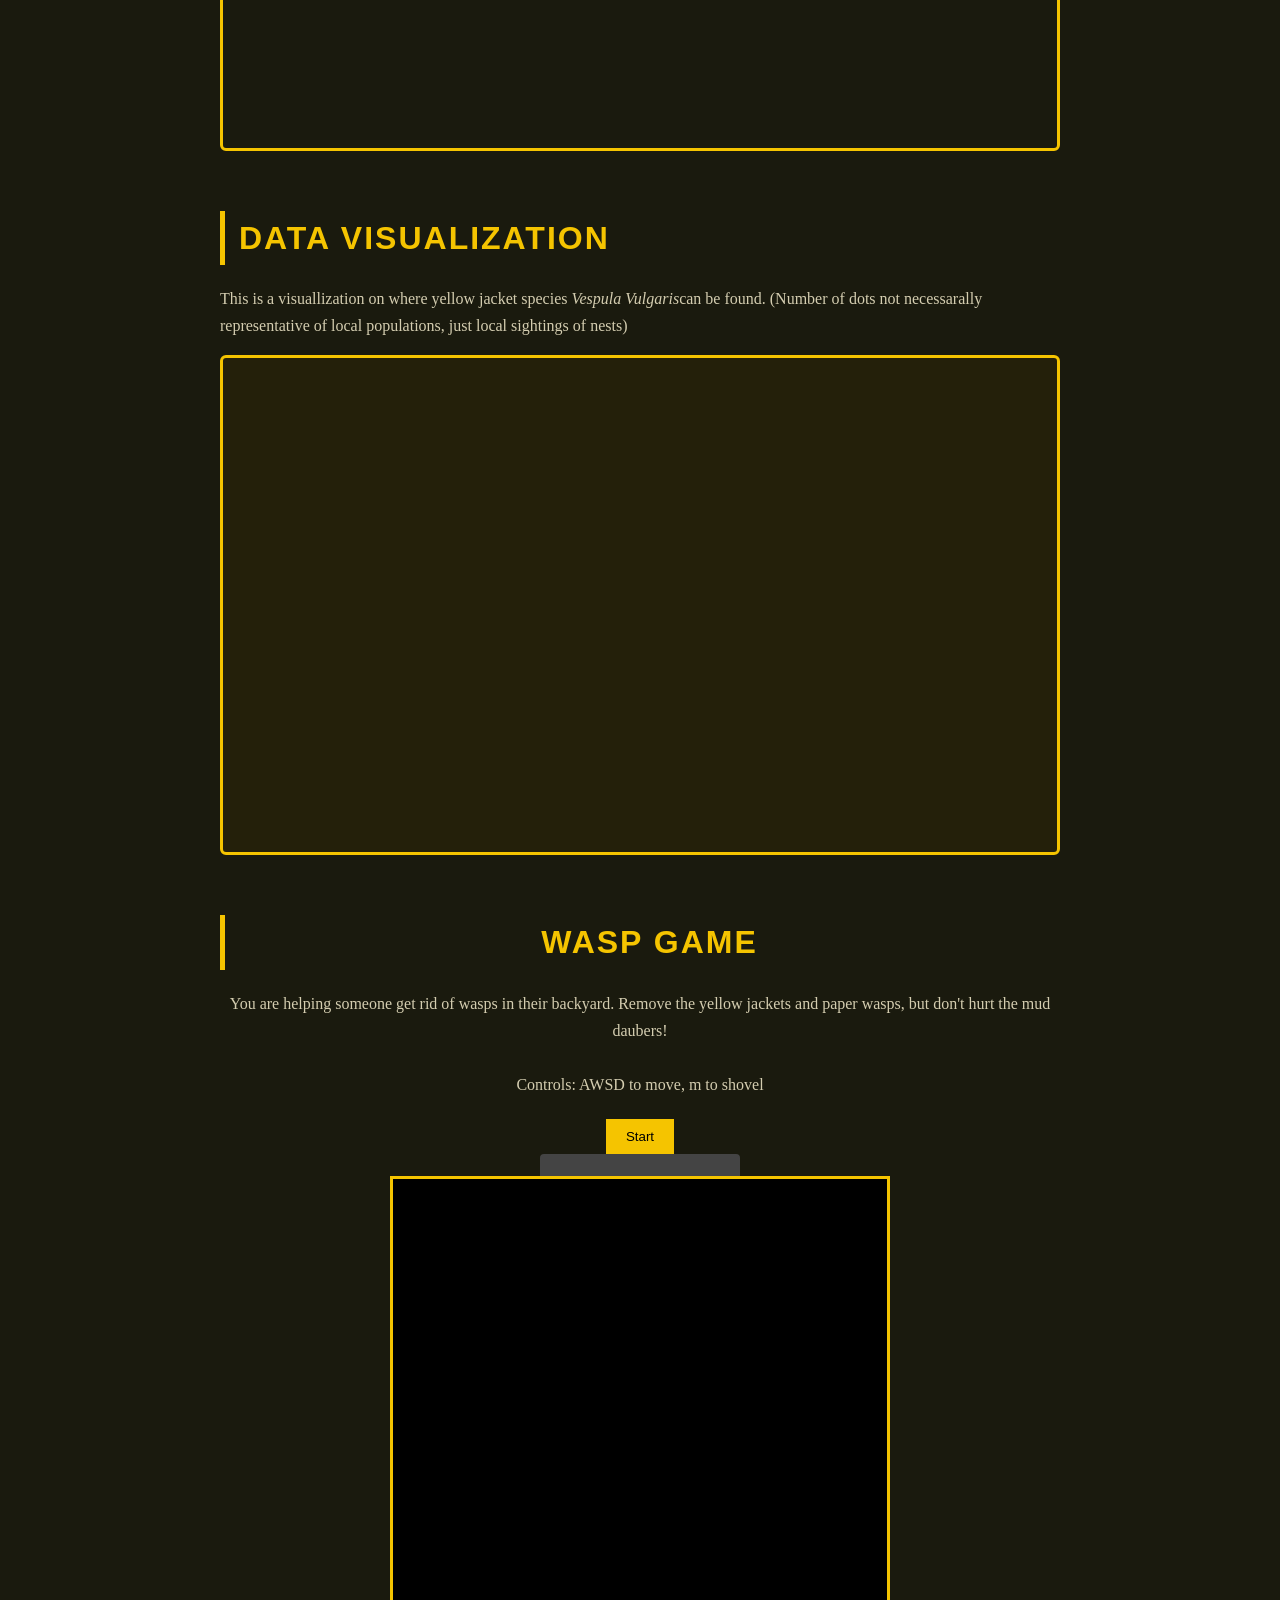
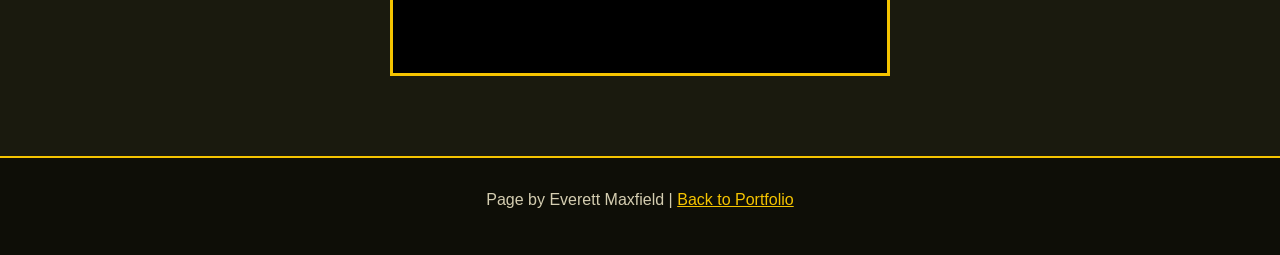
==== commit f7875b47: "Tableau" ====
--- a/scratch/scratch.html
+++ b/scratch/scratch.html
@@ -498,16 +498,10 @@
     <!-- Tableau -->
     <div id="tableau-section">
         <h2>Data Visualization</h2>
-        <p>Paste your Tableau embed code inside the <code>.tableau-wrapper</code> div below.</p>
+        <p>This is a visuallization on where yellow jacket species <i>Vespula Vulgaris</i>can be found. (Number of dots not necessarally representative of local populations, just local sightings of nests)</p>
         <div class="tableau-wrapper">
-            <!-- PASTE YOUR TABLEAU EMBED CODE HERE -->
-            <!-- Example:
-            <div class='tableauPlaceholder' id='viz...' style='position: relative'>
-                ...
-            </div>
-            <script type='text/javascript' src='...'></script>
-            -->
-            <span>[ Tableau visualization goes here ]</span>
+        <div class='tableauPlaceholder' id='viz1776390532174' style='position: relative'>
+            <noscript><a href='#'><img alt='Sheet 1 ' src='https:&#47;&#47;public.tableau.com&#47;static&#47;images&#47;HP&#47;HPP4S5FJK&#47;1_rss.png' style='border: none' /></a></noscript><object class='tableauViz'  style='display:none;'><param name='host_url' value='https%3A%2F%2Fpublic.tableau.com%2F' /> <param name='embed_code_version' value='3' /> <param name='path' value='shared&#47;HPP4S5FJK' /> <param name='toolbar' value='yes' /><param name='static_image' value='https:&#47;&#47;public.tableau.com&#47;static&#47;images&#47;HP&#47;HPP4S5FJK&#47;1.png' /> <param name='animate_transition' value='yes' /><param name='display_static_image' value='yes' /><param name='display_spinner' value='yes' /><param name='display_overlay' value='yes' /><param name='display_count' value='yes' /><param name='language' value='en-US' /><param name='filter' value='publish=yes' /></object></div>                <script type='text/javascript'>                    var divElement = document.getElementById('viz1776390532174');                    var vizElement = divElement.getElementsByTagName('object')[0];                    vizElement.style.width='100%';vizElement.style.height=(divElement.offsetWidth*0.75)+'px';                    var scriptElement = document.createElement('script');                    scriptElement.src = 'https://public.tableau.com/javascripts/api/viz_v1.js';                    vizElement.parentNode.insertBefore(scriptElement, vizElement);                </script>
         </div>
     </div>
 
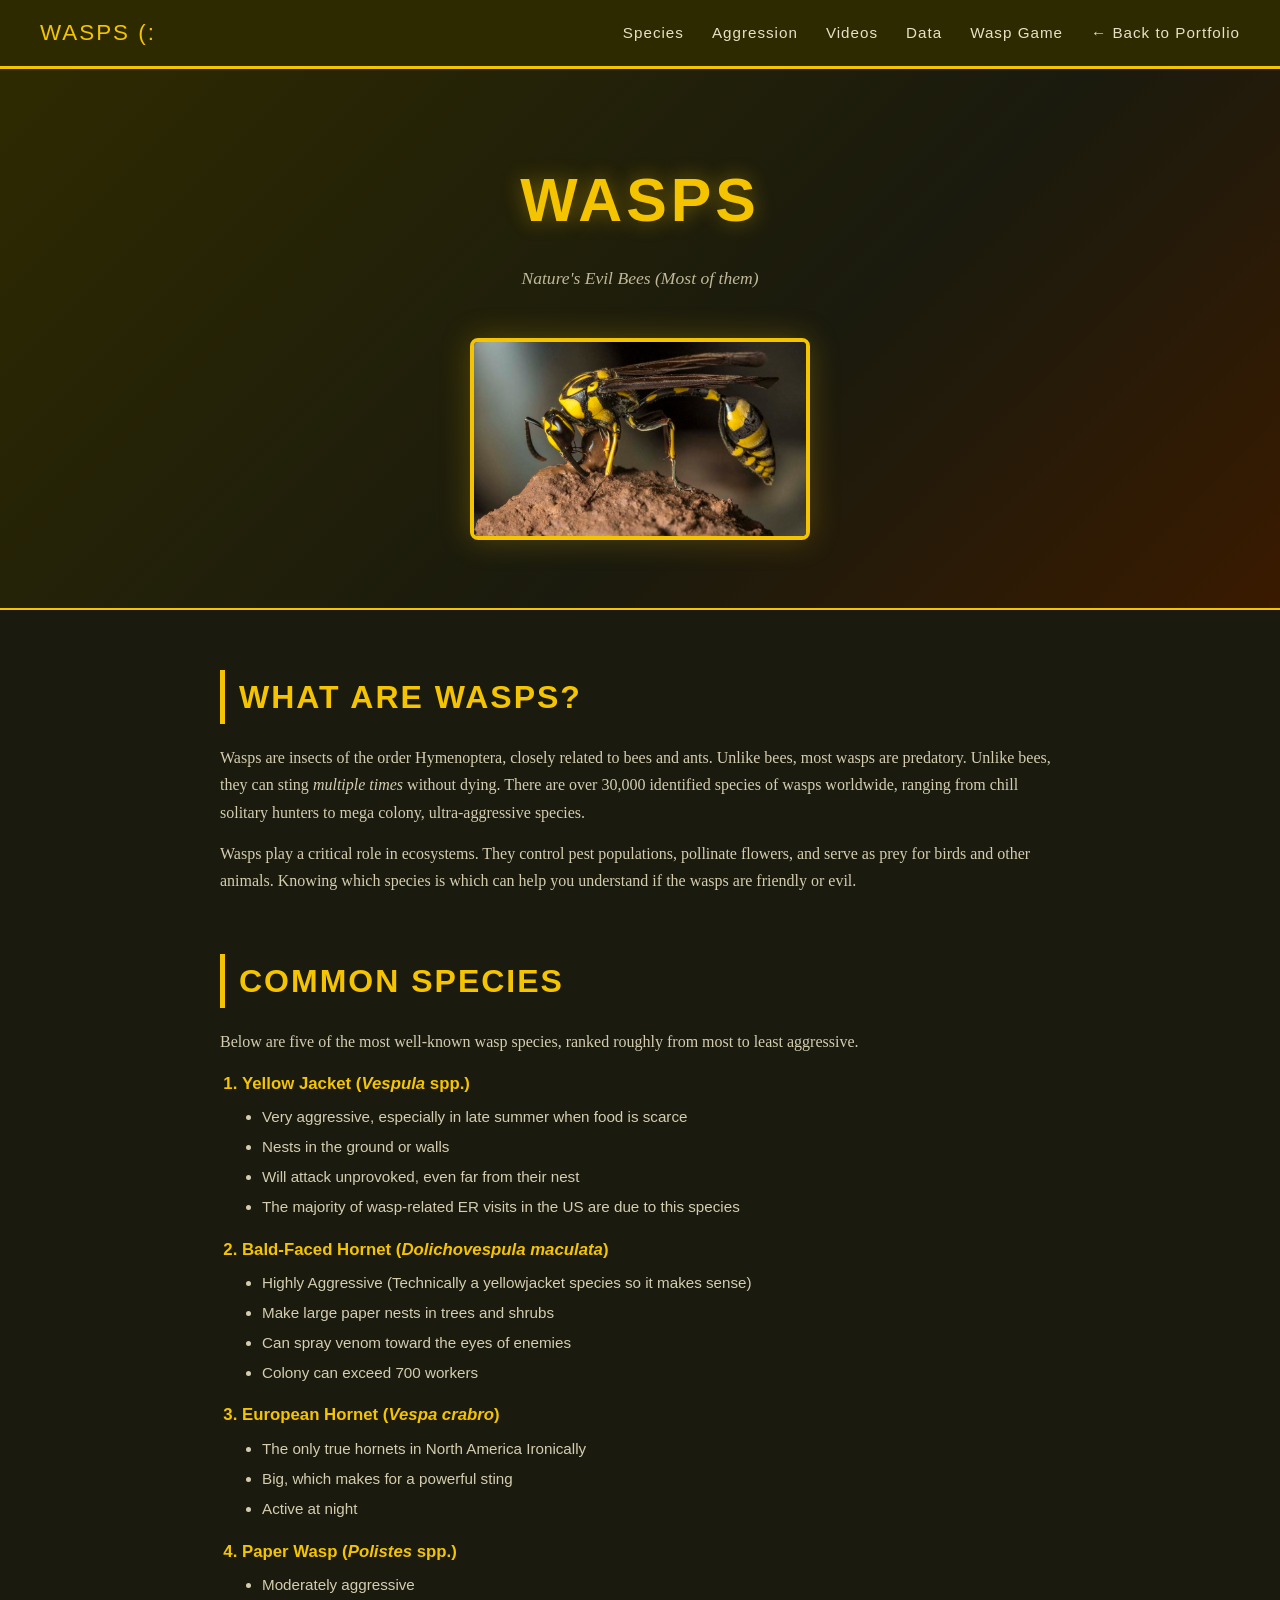
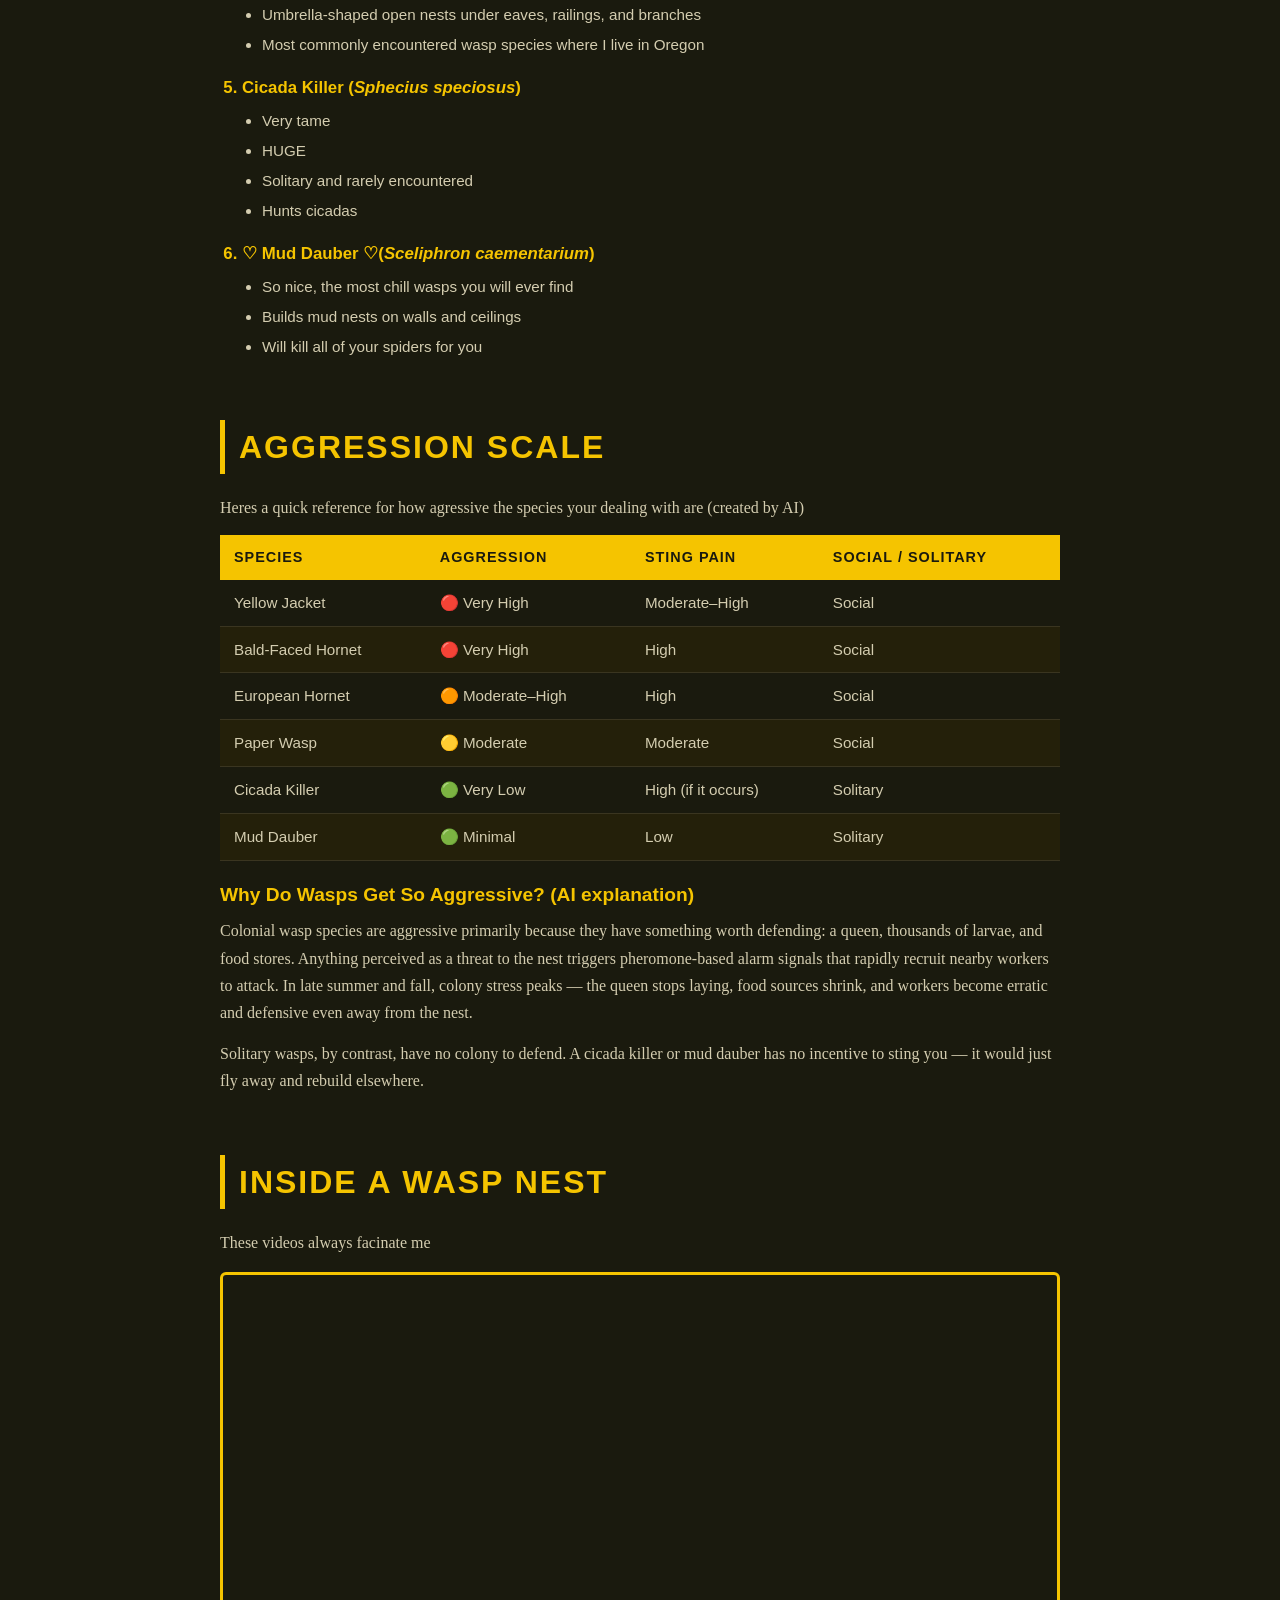
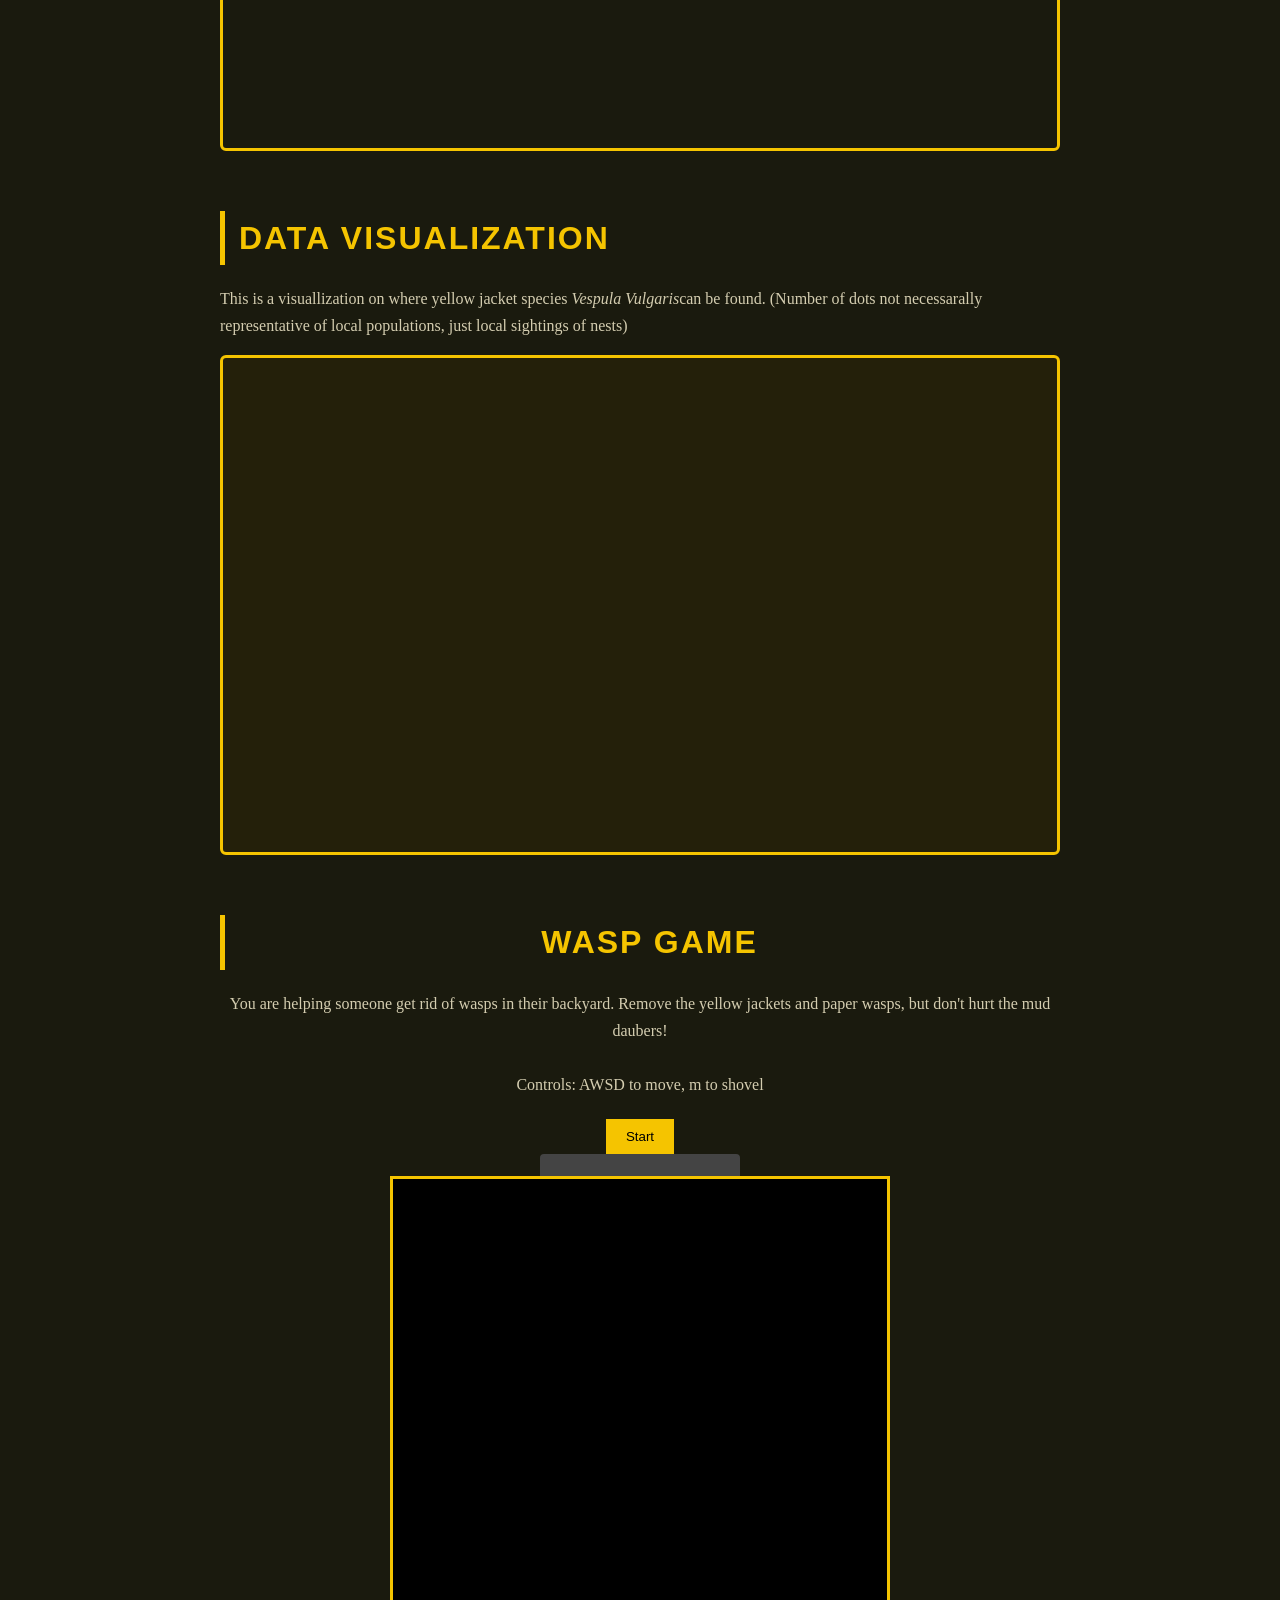
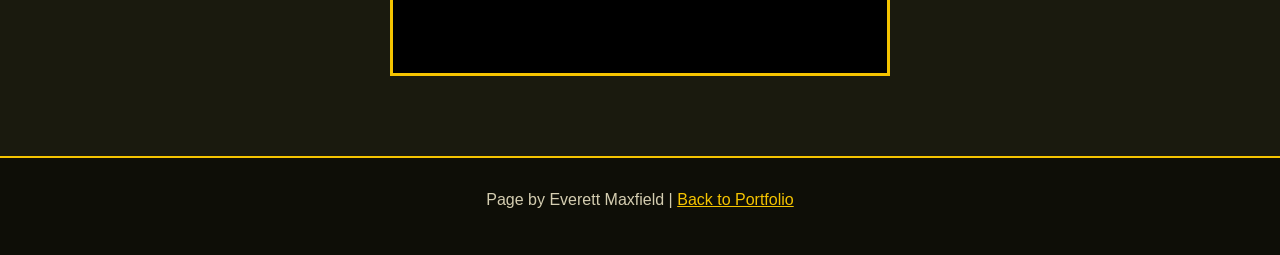
==== commit f519d541: "Final Draft 1" ====
--- a/scratch/scratch.html
+++ b/scratch/scratch.html
@@ -317,6 +317,7 @@
             <li><a href="#aggression">Aggression</a></li>
             <li><a href="#video-section">Videos</a></li>
             <li><a href="#tableau-section">Data</a></li>
+            <li><a href="#game-section">Wasp Game</a></li>
             <li><a href="../index.html">← Back to Portfolio</a></li>
         </ul>
     </nav>
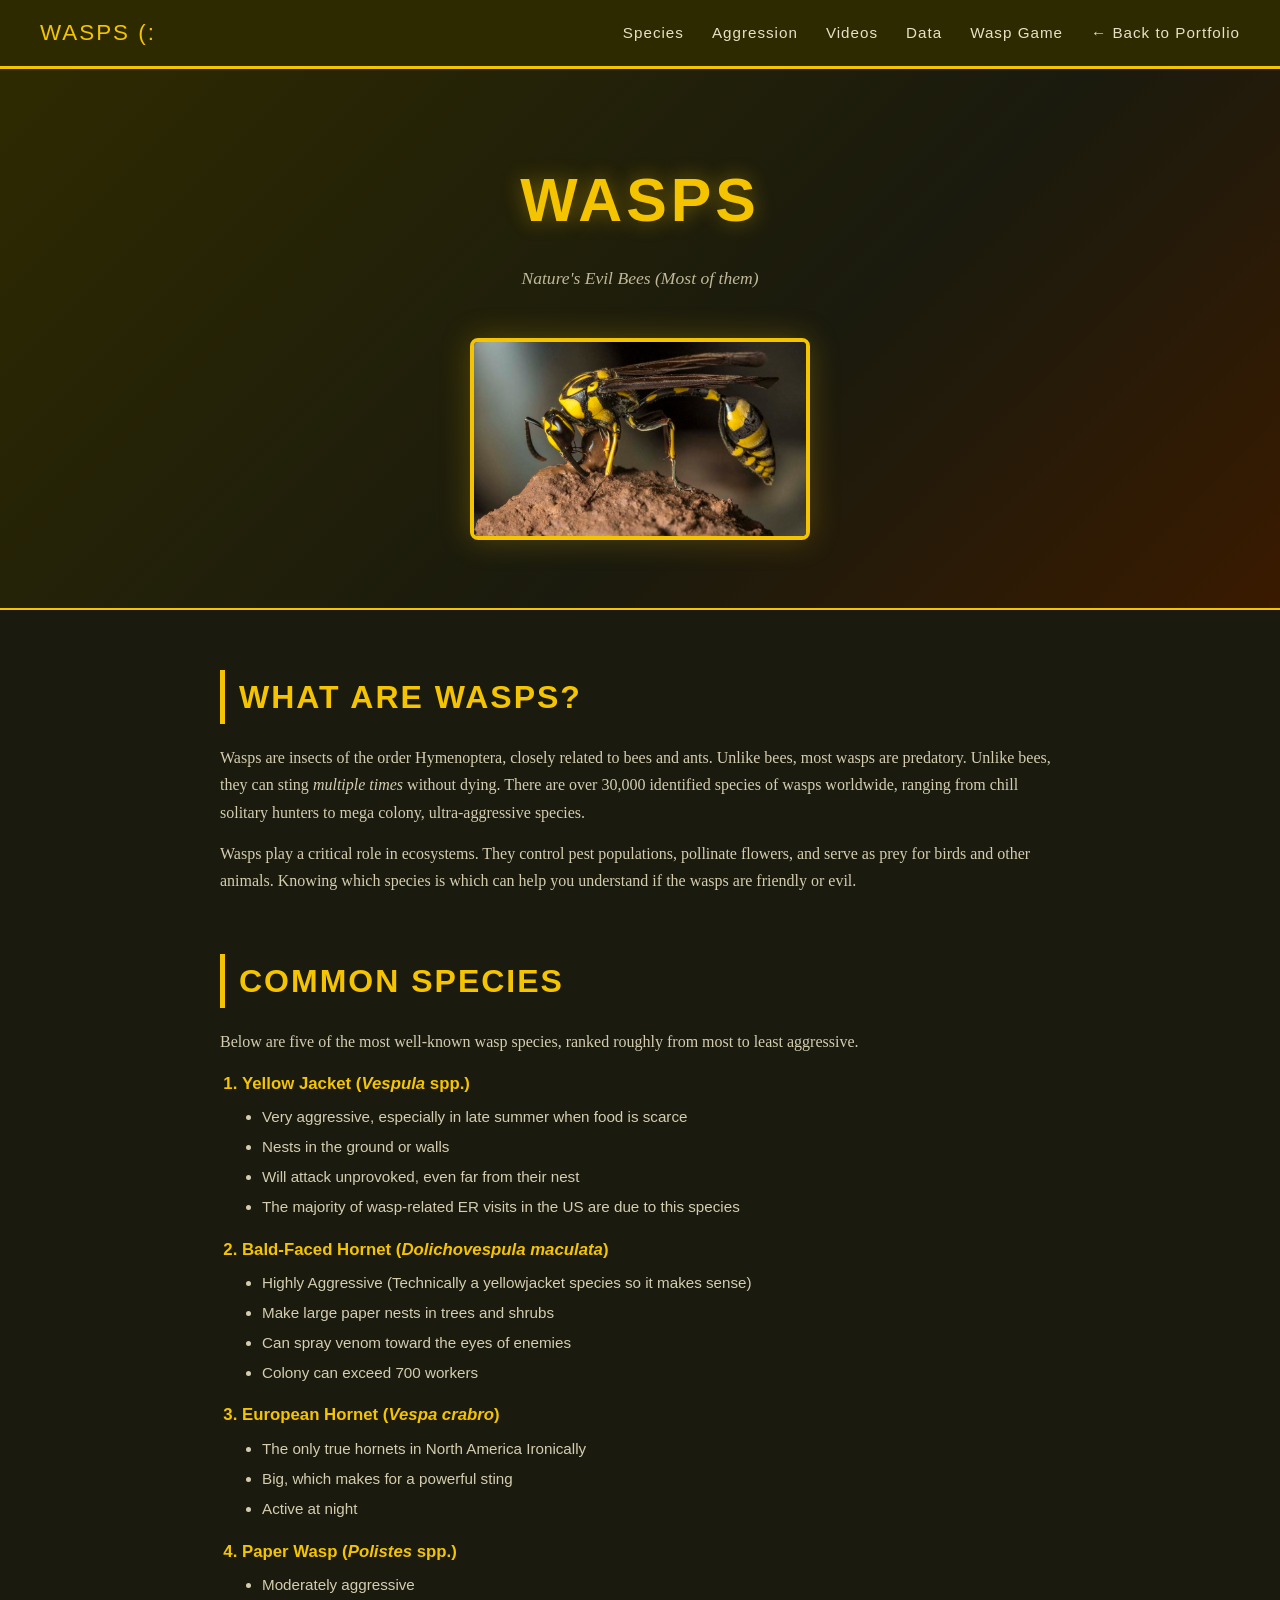
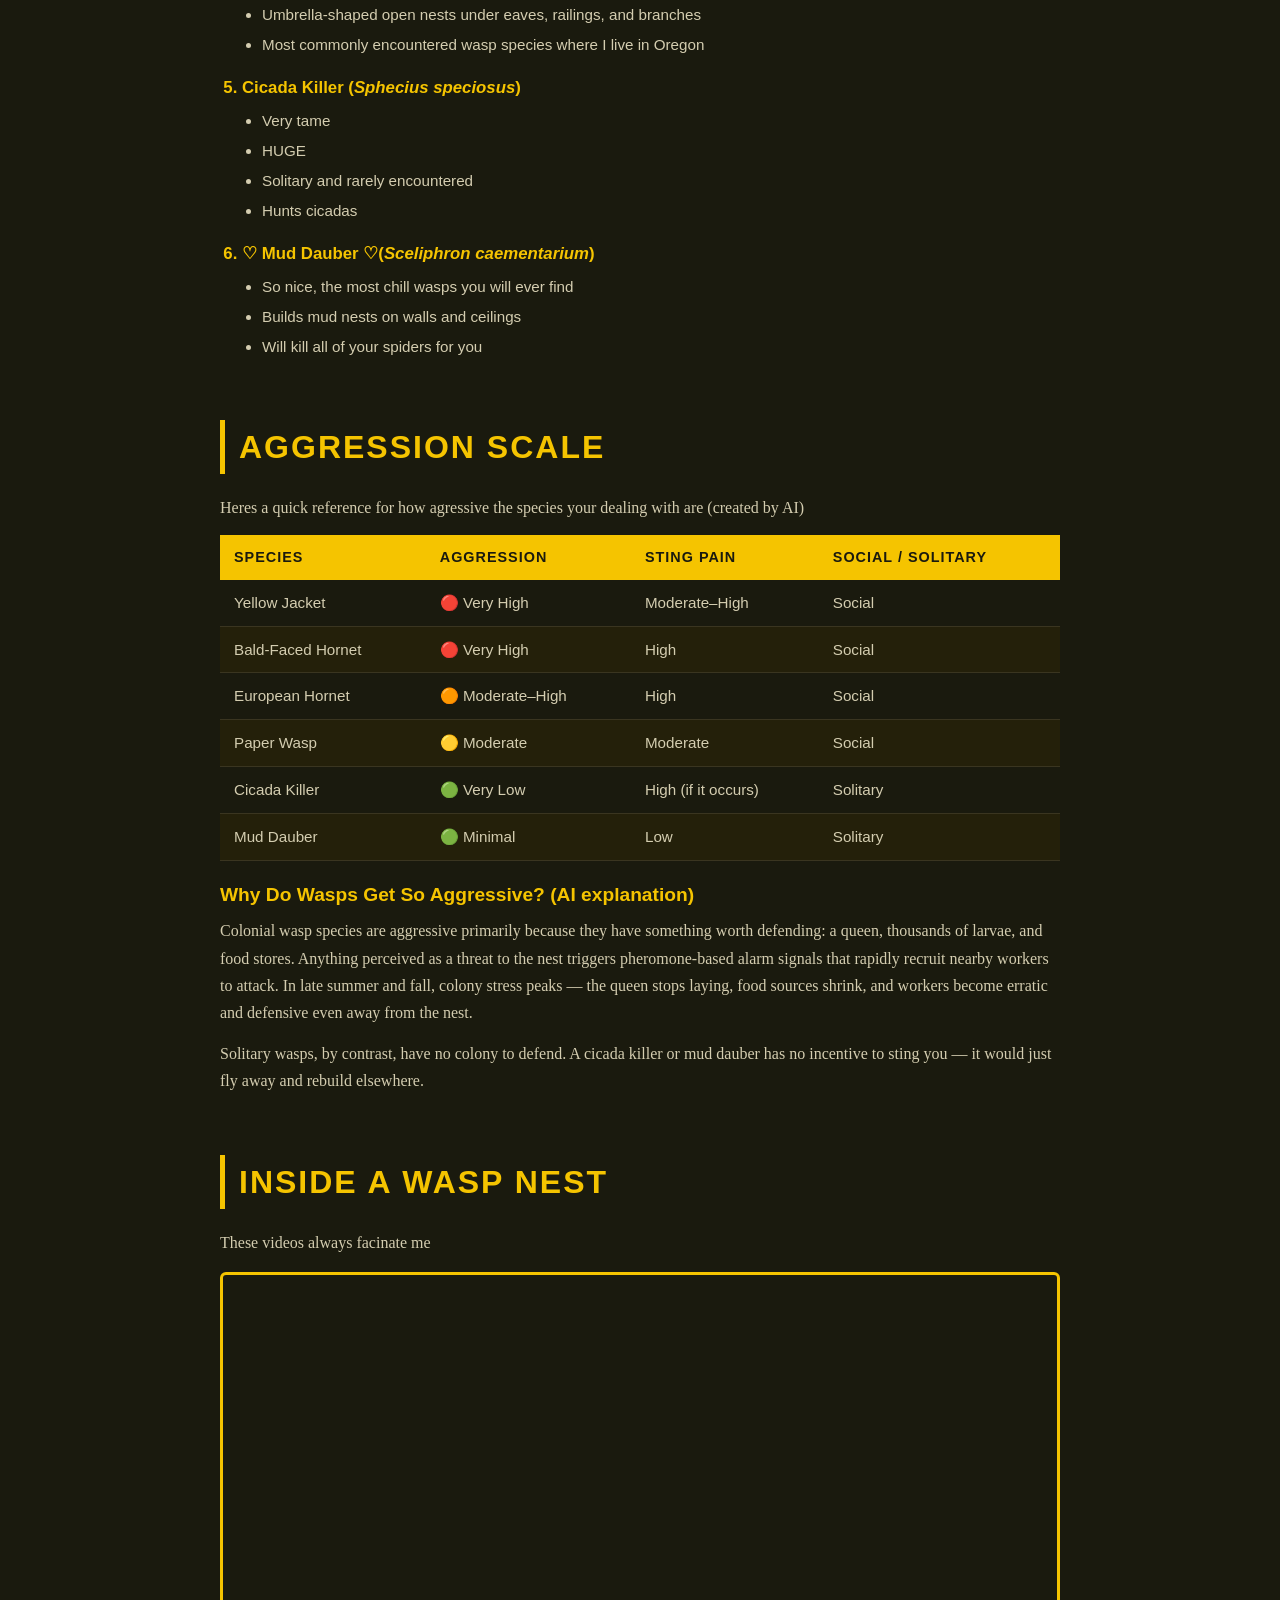
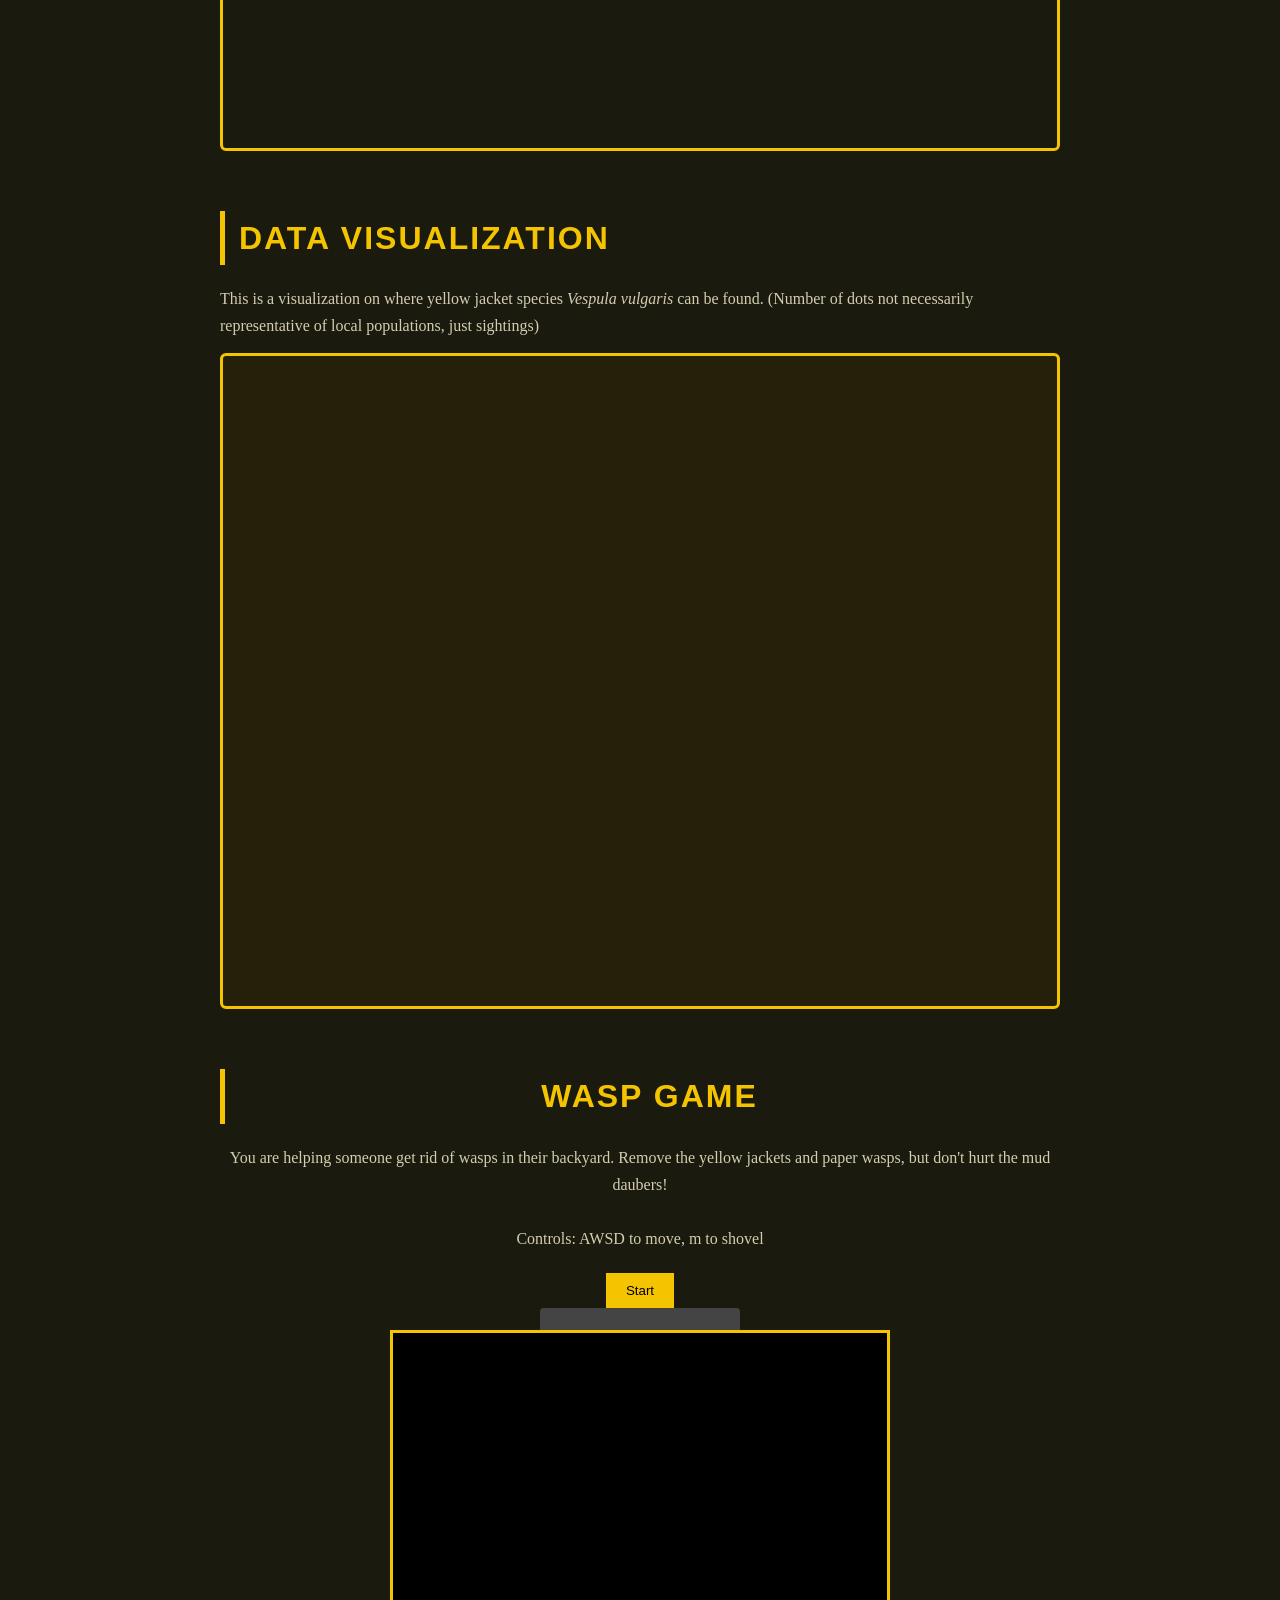
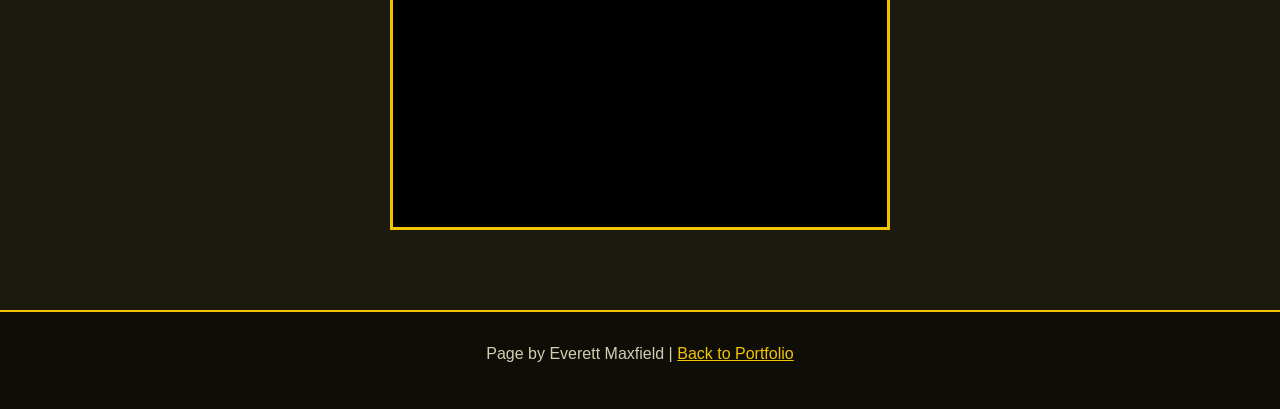
==== commit 33403514: "Final draft 3" ====
--- a/scratch/scratch.html
+++ b/scratch/scratch.html
@@ -497,14 +497,35 @@
     </div>
 
     <!-- Tableau -->
-    <div id="tableau-section">
-        <h2>Data Visualization</h2>
-        <p>This is a visuallization on where yellow jacket species <i>Vespula Vulgaris</i>can be found. (Number of dots not necessarally representative of local populations, just local sightings of nests)</p>
-        <div class="tableau-wrapper">
-        <div class='tableauPlaceholder' id='viz1776390532174' style='position: relative'>
-            <noscript><a href='#'><img alt='Sheet 1 ' src='https:&#47;&#47;public.tableau.com&#47;static&#47;images&#47;HP&#47;HPP4S5FJK&#47;1_rss.png' style='border: none' /></a></noscript><object class='tableauViz'  style='display:none;'><param name='host_url' value='https%3A%2F%2Fpublic.tableau.com%2F' /> <param name='embed_code_version' value='3' /> <param name='path' value='shared&#47;HPP4S5FJK' /> <param name='toolbar' value='yes' /><param name='static_image' value='https:&#47;&#47;public.tableau.com&#47;static&#47;images&#47;HP&#47;HPP4S5FJK&#47;1.png' /> <param name='animate_transition' value='yes' /><param name='display_static_image' value='yes' /><param name='display_spinner' value='yes' /><param name='display_overlay' value='yes' /><param name='display_count' value='yes' /><param name='language' value='en-US' /><param name='filter' value='publish=yes' /></object></div>                <script type='text/javascript'>                    var divElement = document.getElementById('viz1776390532174');                    var vizElement = divElement.getElementsByTagName('object')[0];                    vizElement.style.width='100%';vizElement.style.height=(divElement.offsetWidth*0.75)+'px';                    var scriptElement = document.createElement('script');                    scriptElement.src = 'https://public.tableau.com/javascripts/api/viz_v1.js';                    vizElement.parentNode.insertBefore(scriptElement, vizElement);                </script>
-        </div>
-    </div>
+<div id="tableau-section">
+    <h2>Data Visualization</h2>
+    <p>
+        This is a visualization on where yellow jacket species 
+        <i>Vespula vulgaris</i> can be found.
+        (Number of dots not necessarily representative of local populations, just sightings)
+    </p>
+
+    <div class="tableau-wrapper" style="width:100%; max-width:1000px; margin:auto;">
+        <iframe 
+            src="https://public.tableau.com/views/Waspprevelanceinamerica/Sheet1?:embed=y&:display_count=yes"
+            width="100%" 
+            height="650"
+            style="border:none;">
+        </iframe>
+    </div>
+</div>
+
+<script>
+    var divElement = document.getElementById('viz1776394193472');
+    var vizElement = divElement.getElementsByTagName('object')[0];
+
+    vizElement.style.width = '100%';
+    vizElement.style.height = (divElement.offsetWidth * 0.75) + 'px';
+
+    var scriptElement = document.createElement('script');
+    scriptElement.src = 'https://public.tableau.com/javascripts/api/viz_v1.js';
+    vizElement.parentNode.insertBefore(scriptElement, vizElement);
+</script>
 
     <div id="game-section">
     <h2>Wasp Game</h2>
